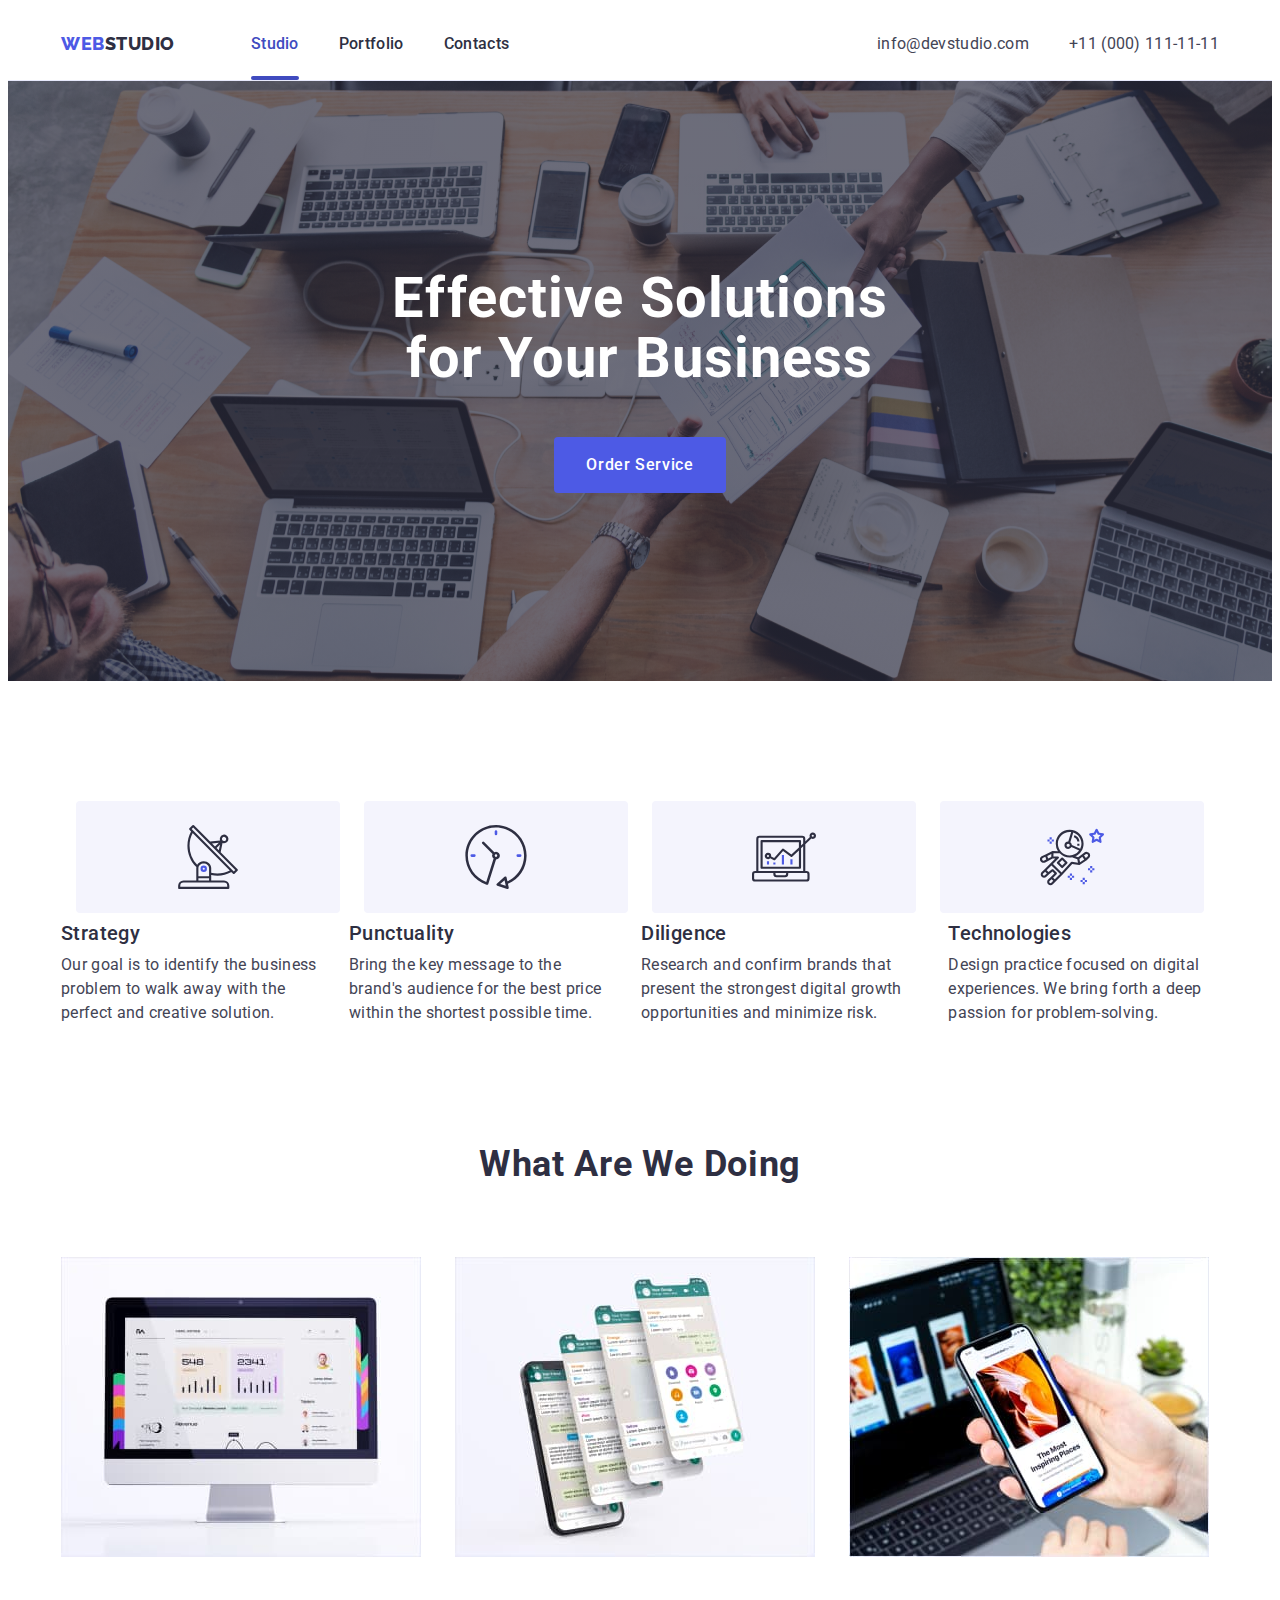
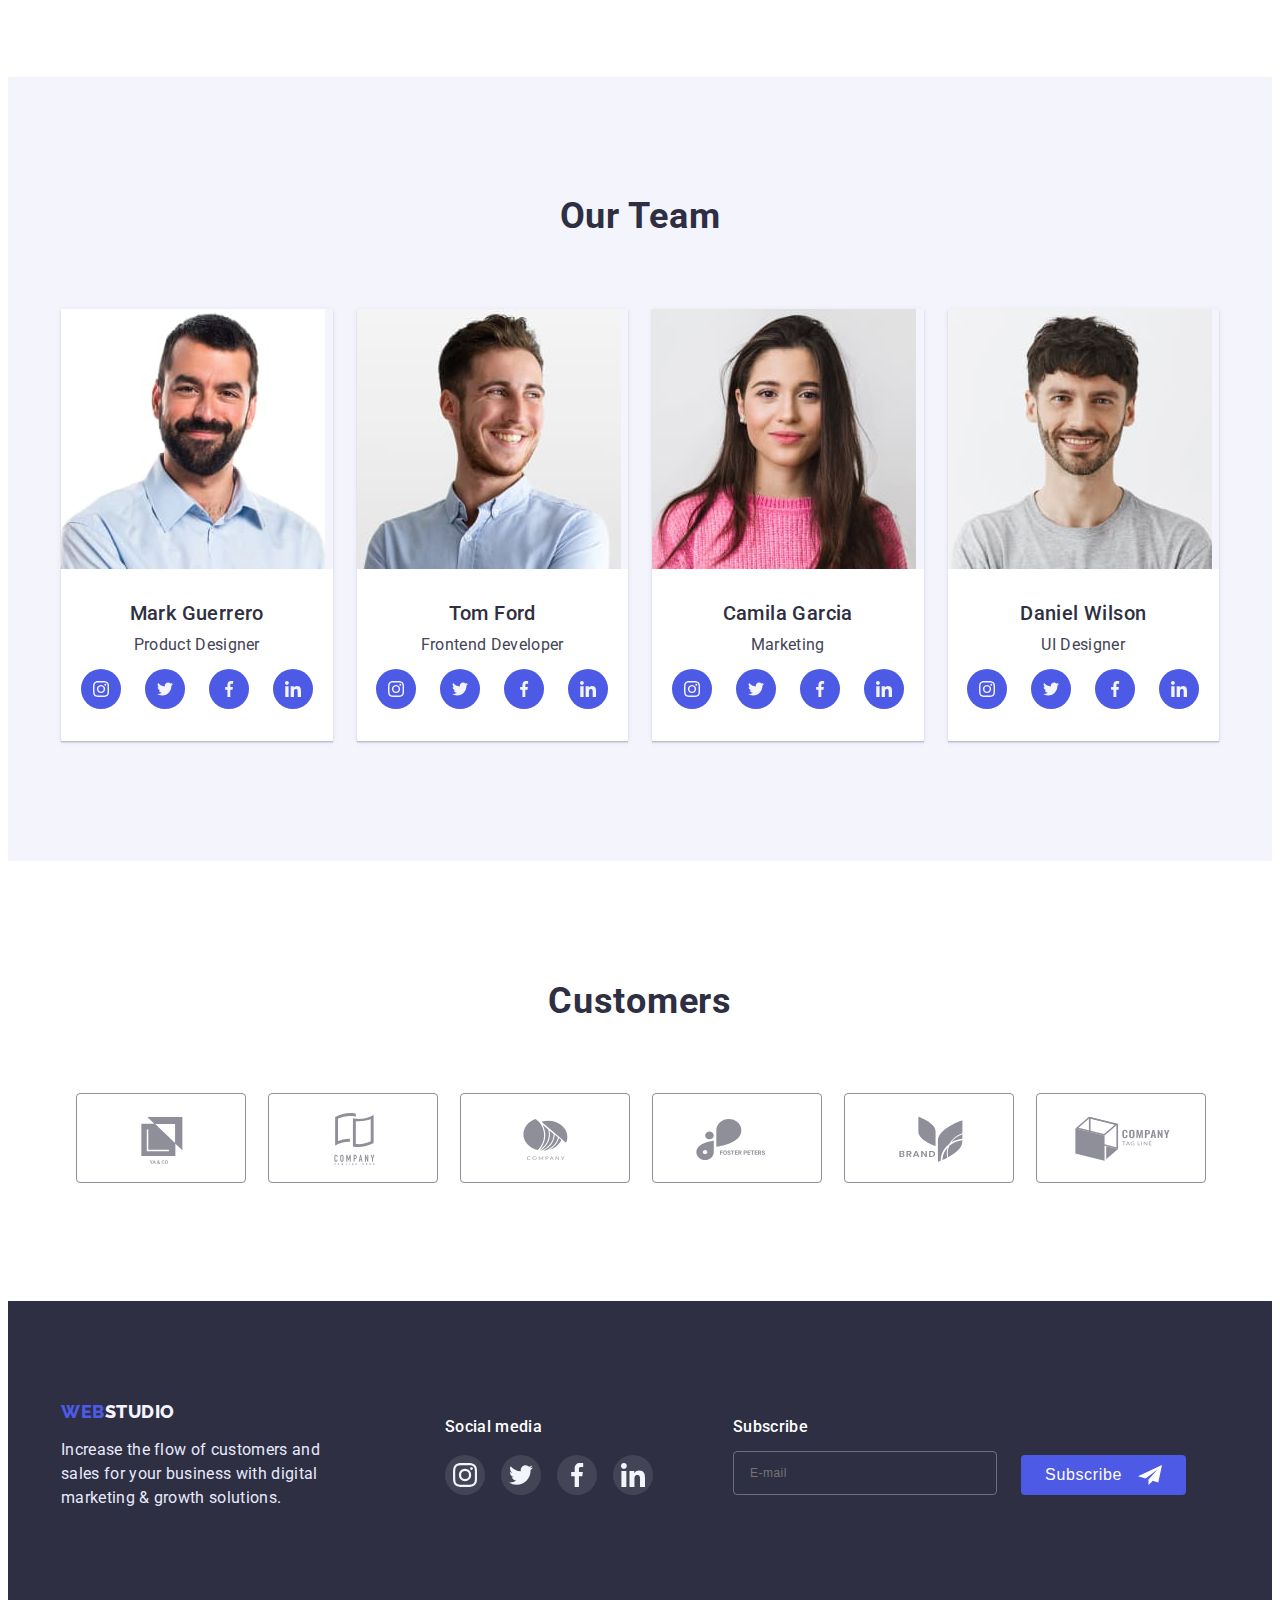
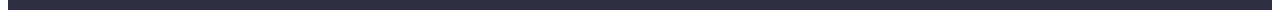
==== index.html @ 6363a365 "Add files via upload" ====
<!DOCTYPE html>
<html lang="en">
<head>
    <meta charset="UTF-8">
    <meta http-equiv="X-UA-Compatible" content="IE=edge">
    <meta name="viewport" content="width=device-width, initial-scale=1.0">
    <title>WebStudio</title>
    <link rel="stylesheet" href="https://cdnjs.cloudflare.com/ajax/libs/modern-normalize/1.1.0/modern-normalize.min.css" integrity="sha512-wpPYUAdjBVSE4KJnH1VR1HeZfpl1ub8YT/NKx4PuQ5NmX2tKuGu6U/JRp5y+Y8XG2tV+wKQpNHVUX03MfMFn9Q==" crossorigin="anonymous" referrerpolicy="no-referrer" />
    <link rel="stylesheet" href="./css/styles.css">
    <link rel="preconnect" href="https://fonts.googleapis.com">
    <link rel="preconnect" href="https://fonts.gstatic.com" crossorigin>
    <link href="https://fonts.googleapis.com/css2?family=Raleway:wght@800&family=Roboto:wght@400;500;700&display=swap" rel="stylesheet">
</head>
<body>
    <header class="header">
        <div class="container header-container">
            <nav class="header-navigation">
                <a href="" class="header-logo link"><span class="header-logo-word">Web</span>Studio</a>
                <ul class="header-list list">
                    <li class="header-list-item"><a class="header-link link current" href="./index.html">Studio</a></li>
                    <li class="header-list-item"><a class="header-link link" href="./portfolio.html">Portfolio</a></li>
                    <li class="header-list-item"><a class="header-link link" href="">Contacts</a></li>
                </ul>
            </nav>
            <address class="header-address">
                <ul class="address-list list">
                    <li class="address-list-item"><a class="address-mail link" href="mailto:info@devstudio.com">info@devstudio.com</a></li>
                    <li class="address-list-item"><a class="address-tel link" href="tel:+110001111111">+11 (000) 111-11-11</a></li>
                </ul>
            </address>
        </div>
    </header>
    <main class="main">
        <section class="hero">
            <div class="container hero-container">
                <h1 class="hero-title">
                    Effective Solutions
                    for Your Business
                </h1>
                <button data-modal-open class="hero-btn" type="button">Order Service</button>
            </div>
        </section>
        <section class="studio-advantage">
            <div class="container">
                <h2 hidden>Stuff</h2>
                <ul class="studio-advatage-pics-list list">
                    <li class="studio-advatage-pics-item">
                        <a href="" class="studio-advatage-pic link">
                            <svg class="studio-advantage-icon" width="64" height="64">
                                <use href="./images/symbol-defs.svg#icon-antenna"></use>
                            </svg>
                        </a>
                    </li>
                    <li class="studio-advatage-pics-item">
                        <a href="" class="studio-advatage-pic link">
                            <svg class="studio-advantage-icon" width="64" height="64">
                                <use href="./images/symbol-defs.svg#icon-clock"></use>
                            </svg>
                        </a>
                    </li>
                    <li class="studio-advatage-pics-item">
                        <a href="" class="studio-advatage-pic link">
                            <svg class="studio-advantage-icon" width="64" height="64">
                                <use href="./images/symbol-defs.svg#icon-diagram"></use>
                            </svg>
                        </a>
                    </li>
                    <li class="studio-advatage-pics-item">
                        <a href="" class="studio-advatage-pic link">
                            <svg class="studio-advantage-icon" width="64" height="64">
                                <use href="./images/symbol-defs.svg#icon-astronaut"></use>
                            </svg>
                        </a>
                    </li>
                </ul>
                <ul class="studio-advantage-list list">
                    <li class="studio-list-item">
                        <h3 class="studio-item-title">Strategy</h3>
                        <p class="studio-item-text">
                            Our goal is to identify the business
                            problem to walk away with the perfect and creative solution.
                        </p>
                    </li>
                    <li class="studio-list-item">
                        <h3 class="studio-item-title">Punctuality</h3>
                        <p class="studio-item-text">
                            Bring the key message to the brand's audience for the best price within the shortest possible time.
                        </p>
                    </li>
                    <li class="studio-list-item">
                        <h3 class="studio-item-title">Diligence</h3>
                        <p class="studio-item-text">
                            Research and confirm brands that present the strongest digital growth opportunities and minimize risk.
                        </p>
                    </li>
                    <li class="studio-list-item">
                        <h3 class="studio-item-title">Technologies</h3>
                        <p class="studio-item-text">
                            Design practice focused on digital experiences. We bring forth a deep passion for problem-solving.
                        </p>
                    </li>
                </ul>
            </div>
        </section>
        <section class="studio-works">
            <div class="container">
                <h2 class="studio-works-title">What are we doing</h2>
                <ul class="studio-works-list list">
                    <li class="works-list-item"><img src="./images/doing_img_1.jpg" alt="laptop" width="360" height="300"></li>
                    <li class="works-list-item"><img src="./images/doing_img_2.jpg" alt="three phones" width="360" height="300"></li>
                    <li class="works-list-item"><img src="./images/doing_img_3.jpg" alt="one phone in hand" width="360" height="300"></li>
                </ul>
            </div>
        </section>
        <section class="studio-team">
            <div class="container">
                <h2 class="studio-team-title">Our Team</h2>
                <ul class="studio-team-list list">
                    <li class="studio-team-list-item">
                        <img class="studio-team-member" src="./images/worker_img_1.jpg" alt="worker" width="264">
                        <div class="member-text">
                            <h3 class="studio-member-name">Mark Guerrero</h3>
                            <p class="studio-member-text">Product Designer</p>
                            <ul class="studio-team-icon-list list">
                                <li class="studio-team-icon-list-item">
                                    <a href="" class="studio-team-icon-link link">
                                        <svg class="studio-tem-icon" width="16" height="16">
                                            <use href="./images/symbol-defs.svg#icon-instagram"></use>
                                        </svg>
                                    </a>
                                </li>
                                <li class="studio-team-icon-list-item">
                                    <a href="" class="studio-team-icon-link link">
                                        <svg class="studio-tem-icon" width="16" height="16">
                                            <use href="./images/symbol-defs.svg#icon-twitter"></use>
                                        </svg>
                                    </a>
                                </li>
                                <li class="studio-team-icon-list-item">
                                    <a href="" class="studio-team-icon-link link">
                                        <svg class="studio-tem-icon" width="16" height="16">
                                            <use href="./images/symbol-defs.svg#icon-facebook"></use>
                                        </svg>
                                    </a>
                                </li>
                                <li class="studio-team-icon-list-item">
                                    <a href="" class="studio-team-icon-link link">
                                        <svg class="studio-tem-icon" width="16" height="16">
                                            <use href="./images/symbol-defs.svg#icon-linkedin"></use>
                                        </svg>
                                    </a>
                                </li>
                            </ul>
                        </div>
                    </li>
                    <li class="studio-team-list-item">
                        <img class="studio-team-member" src="./images/worker_img_2.jpg" alt="worker" width="264">
                        <div class="member-text">
                            <h3 class="studio-member-name">Tom Ford</h3>
                            <p class="studio-member-text">Frontend Developer</p>
                            <ul class="studio-team-icon-list list">
                                <li class="studio-team-icon-list-item">
                                    <a href="" class="studio-team-icon-link link">
                                        <svg class="studio-tem-icon" width="16" height="16">
                                            <use href="./images/symbol-defs.svg#icon-instagram"></use>
                                        </svg>
                                    </a>
                                </li>
                                <li class="studio-team-icon-list-item">
                                    <a href="" class="studio-team-icon-link link">
                                        <svg class="studio-tem-icon" width="16" height="16">
                                            <use href="./images/symbol-defs.svg#icon-twitter"></use>
                                        </svg>
                                    </a>
                                </li>
                                <li class="studio-team-icon-list-item">
                                    <a href="" class="studio-team-icon-link link">
                                        <svg class="studio-tem-icon" width="16" height="16">
                                            <use href="./images/symbol-defs.svg#icon-facebook"></use>
                                        </svg>
                                    </a>
                                </li>
                                <li class="studio-team-icon-list-item">
                                    <a href="" class="studio-team-icon-link link">
                                        <svg class="studio-tem-icon" width="16" height="16">
                                            <use href="./images/symbol-defs.svg#icon-linkedin"></use>
                                        </svg>
                                    </a>
                                </li>
                            </ul>
                        </div>
                    </li>
                    <li class="studio-team-list-item">
                        <img class="studio-team-member" src="./images/worker_img_3.jpg" alt="worker" width="264">
                        <div class="member-text">
                            <h3 class="studio-member-name">Camila Garcia</h3>
                            <p class="studio-member-text">Marketing</p>
                            <ul class="studio-team-icon-list list">
                                <li class="studio-team-icon-list-item">
                                    <a href="" class="studio-team-icon-link link">
                                        <svg class="studio-tem-icon" width="16" height="16">
                                            <use href="./images/symbol-defs.svg#icon-instagram"></use>
                                        </svg>
                                    </a>
                                </li>
                                <li class="studio-team-icon-list-item">
                                    <a href="" class="studio-team-icon-link link">
                                        <svg class="studio-tem-icon" width="16" height="16">
                                            <use href="./images/symbol-defs.svg#icon-twitter"></use>
                                        </svg>
                                    </a>
                                </li>
                                <li class="studio-team-icon-list-item">
                                    <a href="" class="studio-team-icon-link link">
                                        <svg class="studio-tem-icon" width="16" height="16">
                                            <use href="./images/symbol-defs.svg#icon-facebook"></use>
                                        </svg>
                                    </a>
                                </li>
                                <li class="studio-team-icon-list-item">
                                    <a href="" class="studio-team-icon-link link">
                                        <svg class="studio-tem-icon" width="16" height="16">
                                            <use href="./images/symbol-defs.svg#icon-linkedin"></use>
                                        </svg>
                                    </a>
                                </li>
                            </ul>
                        </div>
                    </li>
                    <li class="studio-team-list-item">
                        <img class="studio-team-member" src="./images/worker_img_4.jpg" alt="worker" width="264">
                        <div class="member-text">
                            <h3 class="studio-member-name">Daniel Wilson</h3>
                            <p class="studio-member-text">UI Designer</p>
                            <ul class="studio-team-icon-list list">
                                <li class="studio-team-icon-list-item">
                                    <a href="" class="studio-team-icon-link link">
                                        <svg class="studio-team-icon" width="16" height="16">
                                            <use href="./images/symbol-defs.svg#icon-instagram"></use>
                                        </svg>
                                    </a>
                                </li>
                                <li class="studio-team-icon-list-item">
                                    <a href="" class="studio-team-icon-link link">
                                        <svg class="studio-team-icon" width="16" height="16">
                                            <use href="./images/symbol-defs.svg#icon-twitter"></use>
                                        </svg>
                                    </a>
                                </li>
                                <li class="studio-team-icon-list-item">
                                    <a href="" class="studio-team-icon-link link">
                                        <svg class="studio-team-icon" width="16" height="16">
                                            <use href="./images/symbol-defs.svg#icon-facebook"></use>
                                        </svg>
                                    </a>
                                </li>
                                <li class="studio-team-icon-list-item">
                                    <a href="" class="studio-team-icon-link link">
                                        <svg class="studio-team-icon" width="16" height="16">
                                            <use href="./images/symbol-defs.svg#icon-linkedin"></use>
                                        </svg>
                                    </a>
                                </li>
                            </ul>
                        </div>
                    </li>
                </ul>
            </div>
        </section>
        <section class="customers">
            <div class="container">
                <h2 class="customers-title">Customers</h2>
                <ul class="customers-list list">
                    <li class="customers-list-item">
                        <a class="customers-list-link link" href="">
                            <svg class="customers-icon" width="104" height="56">
                                <use href="./images/symbol-defs.svg#icon-customer-1"></use>
                            </svg>
                        </a>
                    </li>
                    <li class="customers-list-item">
                        <a class="customers-list-link link" href="">
                            <svg class="customers-icon" width="104" height="56">
                                <use href="./images/symbol-defs.svg#icon-customer-2"></use>
                            </svg>
                        </a>
                    </li>
                    <li class="customers-list-item">
                        <a class="customers-list-link link" href="">
                            <svg class="customers-icon" width="104" height="56">
                                <use href="./images/symbol-defs.svg#icon-customer-3"></use>
                            </svg>
                        </a>
                    </li>
                    <li class="customers-list-item">
                        <a class="customers-list-link link" href="">
                            <svg class="customers-icon" width="104" height="56">
                                <use href="./images/symbol-defs.svg#icon-customer-4"></use>
                            </svg>
                        </a>
                    </li>
                    <li class="customers-list-item">
                        <a class="customers-list-link link" href="">
                            <svg class="customers-icon" width="104" height="56">
                                <use href="./images/symbol-defs.svg#icon-customer-5"></use>
                            </svg>
                        </a>
                    </li>
                    <li class="customers-list-item">
                        <a class="customers-list-link link" href="">
                            <svg class="customers-icon" width="104" height="56">
                                <use href="./images/symbol-defs.svg#icon-customer-6"></use>
                            </svg>
                        </a>
                    </li>
                </ul>
            </section>
            </div>
    </main>
    <footer class="footer">
        <div class="container footer-items">
            <div class="footer-left">
                <a class="footer-link link" href="./index.html"><span class="footer-link-word">Web</span>Studio</a>
                <p class="footer-text">Increase the flow of customers and sales for your business with digital marketing & growth solutions.</p>
            </div>
            <div class="footer-soc">
                <p class="footer-soc-title">Social media</p>
                <ul class="footer-soc-list list">
                    <li class="footer-soc-item">
                        <a class="footer-soc-link link" href="">
                            <svg class="footer-soc-icon" width="24" height="24">
                                <use href="./images/symbol-defs.svg#icon-instagram"></use>
                            </svg>
                        </a>
                    </li>
                    <li class="footer-soc-item">
                        <a class="footer-soc-link link" href="">
                            <svg class="footer-soc-icon" width="24" height="24">
                                <use href="./images/symbol-defs.svg#icon-twitter"></use>
                            </svg>
                        </a>
                    </li>
                    <li class="footer-soc-item">
                        <a class="footer-soc-link link" href="">
                            <svg class="footer-soc-icon" width="24" height="24">
                                <use href="./images/symbol-defs.svg#icon-facebook"></use>
                            </svg>
                        </a>
                    </li>
                    <li class="footer-soc-item">
                        <a class="footer-soc-link link" href="">
                            <svg class="footer-soc-icon" width="24" height="24">
                                <use href="./images/symbol-defs.svg#icon-linkedin"></use>
                            </svg>
                        </a>
                    </li>
                </ul>
            </div>
            <form class="footer-form">
                <label for="user-mail" class="footer-label">Subscribe</label>
                <input class="footer-input" id="user-mail" type="email" name="user-mail" placeholder="E-mail"/>
                <button class="button sub-btn" type="submit">
                    <span class="sub-btn-text">Subscribe</span>
                    <svg class="sub-icon" width="24" height="24">
                        <use href="./images/symbol-defs.svg#icon-subscribe"></use>
                    </svg>
                </button>
            </form>
        </div>
    </footer>
    <div class="backdrop is-hidden" data-modal>
        <div class="modal">
            <button type="button" class="modal-close" data-modal-close>
                <svg class="modal-close-icon" width="8" height="8">
                    <use href="./images/symbol-defs.svg#icon-close-cross"></use>
                </svg>
            </button>
            <form class="modal-form">
                <p class="modal-form-title">Leave your contacts and we will call you back</p>
                <div class="modal-label-wrap">
                    <label class="modal-form-label" for="user-name">Name</label>
                    <input class="modal-form-input" type="text" name="user-name" id="user-name"/>
                    <svg class="modal-form-icon" width="18" height="18">
                        <use href="./images/symbol-defs.svg#icon-person"></use>
                    </svg>
                </div>
                <div class="modal-label-wrap">
                    <label class="modal-form-label" for="user-tel">Phone</label>
                    <input class="modal-form-input" type="tel" name="user-tel" id="user-tel"/>
                    <svg class="modal-form-icon-sec" width="18" height="24">
                        <use href="./images/symbol-defs.svg#icon-phone"></use>
                    </svg>
                </div>
                <div class="modal-label-wrap">
                    <label class="modal-form-label" for="user-email">Email</label>
                    <input class="modal-form-input" type="email" name="user-email" id="user-email"/>
                    <svg class="modal-form-icon-sec" width="18" height="24">
                        <use href="./images/symbol-defs.svg#icon-email"></use>
                    </svg>
                </div>
                <label class="modal-form-label" for="comment">Comment</label>
                <textarea class="modal-form-textarea" name="comment" id="comment" placeholder="Text input"></textarea>
                <div class="modal-checkbox-wrap">
                    <input type="checkbox" id="modal-policy" name="modal-policy" value="true" class="modal-check visually-hidden" required/>
                    <label class="modal-checkbox" for="modal-policy">
                        <span>
                            <svg class="checkbox-icon" width="10" height="8">
                                <use href="./images/symbol-defs.svg#icon-checkbox"></use>
                            </svg>
                        </span>
                        I accept the terms and conditions of the <a class="policy-link link" href="">Privacy Policy</a>
                    </label>
                </div>
                <button class="button modal-form-btn" type="submit"><span class="modal-form-btn-content">Send</span></button>
            </form>
        </div>
    </div>
    <script src="./js/modal.js"></script>
</body>
</html>
---- css/styles.css ----
body {
    font-family: 'Roboto', sans-serif;
    color: #2E2F42;
}

h1, h2, h3, h4, h5, h6, p {
    margin: 0;
}

ul {
    margin: 0;
    padding-left: 0;
}

button {
    cursor: pointer;
}

a {
    list-style: none;
}

img {
    display: block;
}

.list {
    list-style: none;
}

.link {
    text-decoration: none;
    font-style: normal;
}

:root {
    --LogoColor: #4D5AE5;
    --MainTextColor: #2E2F42;
    --SecondTextColor: #434455;
    --HoverFocusColor: #404BBF;
    --FooterHoverFocusColor: #31D0AA;
    --CustomersMainColor: #8E8F99;
    --CustomersLinkColor: #404BBF;
    --SlideTextColor: #F4F4FD;
    --SlideTextBgColor: #4D5AE5;
    --HeroGradient: linear-gradient(rgba(46, 47, 66, 0.7), rgba(46, 47, 66, 0.7));
}

.container {
    width: 1158px;
    padding-left: 15px;
    padding-right: 15px;
    margin-left: auto;
    margin-right: auto;
}

.visually-hidden {
    position: absolute;
    width: 1px;
    height: 1px;
    margin: -1px;
    border: 0;
    padding: 0;
    white-space: nowrap;
    clip-path: inset(100%);
    clip: rect(0 0 0 0);
    overflow: hidden;
}

/*--------------------- STUDIO PAGE -----------------------*/

/*--------------- header ---------------*/

.header {
    border-bottom: 1px solid #E7E9FC;
}

.header-container {
    padding-top: 24px;
    padding-bottom: 24px;
    display: flex;
}

.header-navigation {
    margin-right: auto;
    display: flex;
}

.header-logo {
    font-family: 'Raleway', sans-serif;
    font-weight: 800;
    font-size: 18px;
    line-height: 1.33;
    letter-spacing: 0.03em;
    text-transform: uppercase;
    margin-right: 76px;
    color: var(--MainTextColor)
}

.header-logo-word {
    color: var(--LogoColor)
}

.header-list {
    display: flex;
    gap: 40px;
}

/* .header-list-item {
} */

.header-link {
    font-weight: 500;
    font-size: 16px;
    line-height: 1.5;
    letter-spacing: 0.02em;
    color: var(--MainTextColor);
    transition: color 250ms cubic-bezier(0.4, 0, 0.2, 1);
}

.header-link:is(:hover, :focus) {
    color: var(--HoverFocusColor);
}

.current {
    color: #404BBF;
    position: relative;
}

.current::after {
    content: '';
    position: absolute;
    top: 42px;
    left: 0;
    width: 100%;
    height: 4px;
    border-radius: 2px;
    background-color: var(--HoverFocusColor);

}

/* .header-address {
} */

.address-list {
    font-size: 16px;
    line-height: 1.5;
    letter-spacing: 0.02em;
    display: flex;
    gap: 40px;
}

/* .address-list-item {
} */

.address-mail {
    color: var(--SecondTextColor);
    transition: color 250ms cubic-bezier(0.4, 0, 0.2, 1);
}

.address-tel {
    color: var(--SecondTextColor);
    transition: color 250ms cubic-bezier(0.4, 0, 0.2, 1);
}

.address-mail:is(:hover, :focus),
.address-tel:is(:hover, :focus) {
    color: var(--HoverFocusColor);
}


/*--------------- main ---------------*/

/* .main {
} */

/*--------------- hero --------------*/

.hero {
    padding-top: 188px;
    padding-bottom: 188px;
    background: #2E2F42;
    background-image: var(--HeroGradient) ,url(../images/background-hero-img.jpg);
    background-repeat: no-repeat;
    background-size: cover;
}

.hero-container {
    display: flex;
    flex-direction: column;
    align-items: center;
    gap: 48px;
}

.hero-title {
    max-width: 500px;
    text-align: center;
    font-weight: 700;
    font-size: 56px;
    line-height: 1.07;
    letter-spacing: 0.02em;
    color: #FFFFFF;
}

.hero-btn {
    min-width: 169px;
    height: 56px;
    padding: 16px 32px;
    font-family: inherit;
    font-style: normal;
    font-weight: 500;
    font-size: 16px;
    line-height: 1.5;
    letter-spacing: 0.04em;
    color: #FFFFFF;
    background: #4D5AE5;
    border-style: none;
    border-radius: 4px;
    transition: background-color 250ms cubic-bezier(0.4, 0, 0.2, 1);
}

.hero-btn:is(:hover, :focus) {
    background-color: var(--HoverFocusColor);
}

/*-------------- studio advantage ---------------*/

.studio-advantage {
    padding-top: 120px;
}

.studio-advatage-pics-list {
    margin-bottom: 8px;
    display: flex;
    justify-content: center;
    gap: 24px;
}

.studio-advatage-pics-item {
    width: 264px;
    height: 112px;
}

.studio-advatage-pic {
    width: 100%;
    height: 100%;
    display: flex;
    justify-content: center;
    align-items: center;
    border-radius: 4px;
    background-color: #F4F4FD;

}

.studio-advantage-list {
    display: flex;
    gap: 24px;
}

/* .studio-list-item {
} */

.studio-item-title {
    margin-bottom: 8px;
    font-weight: 500;
    font-size: 20px;
    line-height: 1.2;
    letter-spacing: 0.02em;
}

.studio-item-text {
    min-width: 264px;
    font-size: 16px;
    line-height: 1.5;
    letter-spacing: 0.02em;
    color: var(--SecondTextColor)
}

/*-------------- studio works --------------*/

.studio-works {
    margin-top: 120px;
    padding-bottom: 120px;
}

.studio-works-title {
    text-align: center;
    font-size: 36px;
    line-height: 1.11;
    letter-spacing: 0.02em;
    text-transform: capitalize;
}

.studio-works-list {
    margin-top: 72px;
    display: flex;
    gap: 24px;
}

.works-list-item {
    width: calc((100% - 48px) / 3);
}

/*--------------- studio team ---------------*/

.studio-team {
    padding-top: 120px;
    padding-bottom: 120px;
    background: #F4F4FD;
}

.studio-team-title {
    text-align: center;
    font-size: 36px;
    line-height: 1.11;
    letter-spacing: 0.02em;
    text-transform: capitalize;
}

.studio-team-list {
    margin-top: 72px;
    display: flex;
    gap: 24px;
}

.studio-team-list-item {
    box-shadow: 0px 1px 6px rgba(46, 47, 66, 0.08), 0px 1px 1px rgba(46, 47, 66, 0.16), 0px 2px 1px rgba(46, 47, 66, 0.08);
    width: calc((100% - 72px) / 4);
}

/* .studio-team-member {
} */

.member-text {
    padding: 32px 16px;
    background: #FFFFFF;
    border-radius: 0px 0px 4px 4px;
}

.studio-member-name {
    margin-bottom: 8px;
    text-align: center;
    font-weight: 500;
    font-size: 20px;
    line-height: 1.2;
    letter-spacing: 0.02em;
}

.studio-member-text {
    text-align: center;
    font-size: 16px;
    line-height: 1.5;
    letter-spacing: 0.02em;
    color: var(--SecondTextColor)
}

.studio-team-icon-list {
    margin-top: 12px;
    display: flex;
    justify-content: center;
    gap: 24px;
}

.studio-team-icon-list-item {
    width: 40px;
    height: 40px;
}

.studio-team-icon-link {
    width: 100%;
    height: 100%;
    display: flex;
    justify-content: center;
    align-items: center;
    border-radius: 50%;
    background-color: var(--LogoColor);
    transition: background-color 250ms cubic-bezier(0.4, 0, 0.2, 1);
}

.studio-team-icon-link:is(:hover, :focus) {
    background-color: var(--HoverFocusColor);
}

/*--------------- customers ---------------*/

.customers {
    padding-top: 120px;
    padding-bottom: 120px;
}

.customers-title {
    margin-bottom: 72px;
    text-align: center;
    font-size: 36px;
    line-height: 40px;
    letter-spacing: 0.02em;
    text-transform: capitalize;
}

.customers-list {
    display: flex;
    justify-content: center;
    gap: 24px;
}

.customers-list-item {
    width: 168px;
    height: 88px;
}

.customers-list-link {
    width: 100%;
    height: 100%;
    display: flex;
    justify-content: center;
    align-items: center;
    border: 1px solid var(--CustomersMainColor);
    border-radius: 4px;
    color: var(--CustomersMainColor);
    transition: border-color 250ms cubic-bezier(0.4, 0, 0.2, 1);
}

.customers-icon {
    fill: currentColor;
    transition: fill 250ms cubic-bezier(0.4, 0, 0.2, 1);
}

.customers-list-link:is(:hover, :focus) {
    border-color: var(--CustomersLinkColor);
}

.customers-list-link:is(:hover, :focus) .customers-icon {
    fill: var(--CustomersLinkColor);
}

/*--------------- footer ---------------*/

.footer {
    padding-top: 100px;
    padding-bottom: 100px;
    background: #2E2F42;
}

.footer-items {
    display: flex;
    align-items: center;
}

.footer-left {
    margin-right: 120px;
}

.footer-link {
    font-family: 'Raleway', sans-serif;
    font-weight: 800;
    font-size: 18px;
    line-height: 1.17;
    letter-spacing: 0.03em;
    text-transform: uppercase;
    color: #F4F4FD;
}

.footer-link-word {
    color: #4D5AE5;
}

.footer-text {
    margin-top: 16px;
    max-width: 264px;
    font-size: 16px;
    line-height: 1.5;
    letter-spacing: 0.02em;
    color: #E7E9FC;
}

.footer-soc-title {
    margin-bottom: 16px;
    font-weight: 500;
    font-size: 16px;
    line-height: 1.5;
    letter-spacing: 0.02em;
    color: #FFFFFF;
}

.footer-soc-list {
    display: flex;
    justify-content: start;
    gap: 16px;
}

.footer-soc-item {
    width: 40px;
    height: 40px;
}

.footer-soc-link {
    width: 100%;
    height: 100%;
    display: flex;
    justify-content: center;
    align-items: center;
    border-radius: 50%;
    background-color: rgba(255, 255, 255, 0.1);
    transition: background-color 250ms cubic-bezier(0.4, 0, 0.2, 1);
}

.footer-soc-link:is(:hover, :focus) {
    background-color: var(--FooterHoverFocusColor);
}

.footer-form {
    width: 453px;
    height: 80px;
    margin-left: 80px;
    display: flex;
    align-items: flex-end;
    gap: 24px;
    position: relative;
}

.footer-label {
    color: #FFFFFF;
    position: absolute;
    top: 0;
    font-weight: 500;
    font-size: 16px;
    line-height: 1.5;
    letter-spacing: 0.02em;
}

.footer-input {
    width: 264px;
    height: 40px;
    padding-left: 16px;
    font-weight: 400;
    font-size: 12px;
    line-height: 2;
    letter-spacing: 0.04em;
    color: rgba(255, 255, 255, 0.6);
    background-color: transparent;
    border: 1px solid rgba(255, 255, 255, 0.3);
    border-radius: 4px;
    outline: transparent;
}

.sub-btn {
    width: 165px;
    height: 40px;
    padding: 8px 24px;
    background: #4D5AE5;
    border: none;
    border-radius: 4px;
    display: flex;
    align-items: center;
    gap: 16px;
    transition: background-color 250ms cubic-bezier(0.4, 0, 0.2, 1);
}

.sub-btn:is(:hover, :focus) {
    background-color: var(--HoverFocusColor);
}

.sub-btn-text {
    font-weight: 500;
    font-size: 16px;
    line-height: 1.5;
    letter-spacing: 0.04em;
    color: #FFFFFF;
}

.sub-icon {
    fill: #FFFFFF;
}


/*--------------------- PORTFOLIO PAGE ---------------------*/

.portfolio-info {
    padding-top: 96px;
    padding-bottom: 120px;
}

.portfolio-navigation-list {
    margin-bottom: 72px;
    display: flex;
    gap: 24px;
    justify-content: center;
}

/* .portfolio-navigation-item {
} */

.portfolio-btn {
    min-width: 116px;
    height: 48px;
    cursor: pointer;
    font-family: inherit;
    font-weight: 500;
    font-size: 16px;
    line-height: 1.5;
    letter-spacing: 0.04em;
    color: #4D5AE5;
    background: #F4F4FD;
    border: 1px solid #E7E9FC;
    border-radius: 4px;
    transition: color 250ms cubic-bezier(0.4, 0, 0.2, 1),
        background-color 250ms cubic-bezier(0.4, 0, 0.2, 1),
        border 250ms cubic-bezier(0.4, 0, 0.2, 1),
        box-shadow 250ms cubic-bezier(0.4, 0, 0.2, 1);
}

.portfolio-btn:is(:hover, :focus) {
    color: #FFFFFF;
    background: #404BBF;
    border: 1px solid #404BBF;
    box-shadow: 0px 1px 6px rgba(46, 47, 66, 0.08), 0px 1px 1px rgba(46, 47, 66, 0.16), 0px 2px 1px rgba(46, 47, 66, 0.08);
}

.btn-small {
    min-width: 69px;
}

.portfolio-service-list {
    display: flex;
    flex-wrap: wrap;
    column-gap: 24px;
    row-gap: 48px;
}


.portfolio-service-item {
    outline: 1px solid #E7E9FC;
    box-shadow: 0px 1px 6px rgba(46, 47, 66, 0.08);
    width: calc((100% - 48px) / 3);
    transition: box-shadow 250ms cubic-bezier(0.4, 0, 0.2, 1);
}

.portfolio-service-item:is(:hover, :focus) {
    box-shadow: 0px 1px 6px rgba(46, 47, 66, 0.08), 0px 1px 1px rgba(46, 47, 66, 0.16), 0px 2px 1px rgba(46, 47, 66, 0.08);
}

.portfolio-item-wrap {
    position: relative;
    overflow: hidden;
}

.portfolio-item-text-wrap {
    position: absolute;
    top: 0;
    height: 100%;
    padding-top: 40px;
    padding-right: 32px;
    padding-left: 32px;
    background-color: var(--SlideTextBgColor);
    transform: translateY(100%);
    transition: transform 250ms cubic-bezier(0.4, 0, 0.2, 1);
    overflow-y: auto;
}

.portfolio-item-text {
    font-size: 16px;
    line-height: 1.5;
    letter-spacing: 0.02em;
    color: var(--SlideTextColor);
}

.portfolio-service-item:hover .portfolio-item-text-wrap {
    transform: translateY(0);
}

.service-text {
    padding-top: 32px;
    padding-bottom: 32px;
    padding-left: 16px;
    background: #FFFFFF;
}

.service-item-title {
    margin-bottom: 8px;
    font-weight: 500;
    font-size: 20px;
    line-height: 1.2;
    letter-spacing: 0.02em;
}

.service-item-text {
    font-size: 16px;
    line-height: 1.5;
    letter-spacing: 0.02em;
    color: var(--SecondTextColor)
}

/*--------------------- MODAL PAGE ---------------------*/

.backdrop {
    position: fixed;
    top: 0;
    width: 100%;
    height: 100%;
    background-color: rgba(46, 47, 66, 0.4);
    transition: opacity 250ms cubic-bezier(0.4, 0, 0.2, 1),
        visibility 250ms cubic-bezier(0.4, 0, 0.2, 1);
}

.is-hidden {
    opacity: 0;
    visibility: hidden;
    pointer-events: none;
}

.modal {
    width: 408px;
    min-height: 576px;
    padding: 24px;
    background-color: #FCFCFC;
    box-shadow: 0px 1px 1px rgba(0, 0, 0, 0.14), 0px 1px 3px rgba(0, 0, 0, 0.12), 0px 2px 1px rgba(0, 0, 0, 0.2);
    border-radius: 4px;
    position: absolute;
    top: 50%;
    left: 50%;
    transform: translate(-50%, -50%) scale(1) rotate(360deg);
    transition: transform 400ms cubic-bezier(0.4, 0, 0.2, 1);
}

.backdrop.is-hidden .modal {
    transform: translate(-350%, -50%) scale(0) rotate(0);
}

.modal-close {
    width: 24px;
    height: 24px;
    background-color: #E7E9FC;
    border: 1px solid rgba(0, 0, 0, 0.1);
    border-radius: 50%;
    display: flex;
    justify-content: center;
    align-items: center;
    margin-left: auto;
    transition: fill 250ms cubic-bezier(0.4, 0, 0.2, 1),
        background-color 250ms cubic-bezier(0.4, 0, 0.2, 1),
        border 250ms cubic-bezier(0.4, 0, 0.2, 1);
}

.modal-close:is(:hover, :focus) {
    fill: #FFFFFF;
    background-color: #404BBF;
    border: transparent;
}

/* .modal-form {
} */

.modal-form-title {
    margin-top: 24px;
    margin-bottom: 16px;
    font-weight: 500;
    font-size: 16px;
    line-height: 1.5;
    letter-spacing: 0.02em;
    text-align: center;
    color: #2E2F42;
}

.modal-label-wrap {
    position: relative;
}

.modal-form-label {
    font-weight: 400;
    font-size: 12px;
    line-height: 1.3;
    letter-spacing: 0.04em;
    color: #8E8F99;
}

.modal-form-icon {
    position: absolute;
    top: 35px;
    left: 16px;
    transition: fill 250ms cubic-bezier(0.4, 0, 0.2, 1);
}

.modal-form-icon-sec {
    position: absolute;
    top: 31px;
    left: 16px;
    transition: fill 250ms cubic-bezier(0.4, 0, 0.2, 1);
}

.modal-form-input {
    width: 100%;
    height: 40px;
    margin-top: 4px;
    margin-bottom: 8px;
    padding-top: 8px;
    padding-bottom: 8px;
    padding-left: 38px;
    background-color: transparent;
    border: 1px solid rgba(33, 33, 33, 0.2);
    border-radius: 4px;
    outline: transparent;
    transition: border-color 250ms cubic-bezier(0.4, 0, 0.2, 1);
}

.modal-form-input:focus {
    border-color: #4D5AE5;
}

.modal-form-input:focus + .modal-form-icon {
    fill: #4D5AE5;
}

.modal-form-input:focus + .modal-form-icon-sec {
    fill: #4D5AE5;
}

.modal-form-textarea {
    width: 100%;
    height: 120px;
    margin-top: 4px;
    margin-bottom: 16px;
    padding: 8px 16px;
    border: 1px solid rgba(33, 33, 33, 0.2);
    border-radius: 4px;
    background-color: transparent;
    outline: transparent;
    resize: none;
    transition: border-color 250ms cubic-bezier(0.4, 0, 0.2, 1);
}

.modal-form-textarea::placeholder {
    font-weight: 400;
    font-size: 12px;
    line-height: 1.3;
    letter-spacing: 0.04em;
    color: rgba(117, 117, 117, 0.5);
}

.modal-form-textarea:focus {
    border-color: #4D5AE5;
}

.modal-checkbox {
    font-weight: 400;
    font-size: 12px;
    line-height: 1.3;
    letter-spacing: 0.04em;
    color: #757575;
    display: flex;
    align-items: center;
    justify-content: center;
}

.modal-checkbox span {
    width: 16px;
    height: 16px;
    margin-right: 8px;
    border: 1.25px solid #2E2F42;
    border-radius: 2px;
    fill: transparent;
    display: flex;
    justify-content: center;
    align-items: center;
    transition: background-color 250ms cubic-bezier(0.4, 0, 0.2, 1),
        fill 250ms cubic-bezier(0.4, 0, 0.2, 1);
}

.modal-check:checked + .modal-checkbox span {
    background-color: #404BBF;
    border: none;
    fill: #F4F4FD;
}

.policy-link {
    margin-left: 4px;
    color: #4D5AE5;
    text-decoration: underline;
}

.modal-form-btn {
    width: 169px;
    height: 56px;
    margin-top: 24px;
    margin-left: auto;
    margin-right: auto;
    padding: 16px 32px;
    border: none;
    background-color: #4D5AE5;
    box-shadow: 0px 4px 4px rgba(0, 0, 0, 0.15);
    border-radius: 4px;
    display: flex;
    align-items: center;
    justify-content: center;
    transition: background-color 250ms cubic-bezier(0.4, 0, 0.2, 1);
}

.modal-form-btn:is(:hover, :focus) {
    background-color: var(--HoverFocusColor);
}

.modal-form-btn-content {
    font-weight: 500;
    font-size: 16px;
    line-height: 1.5px;
    letter-spacing: 0.04em;
    color: #FFFFFF;
}
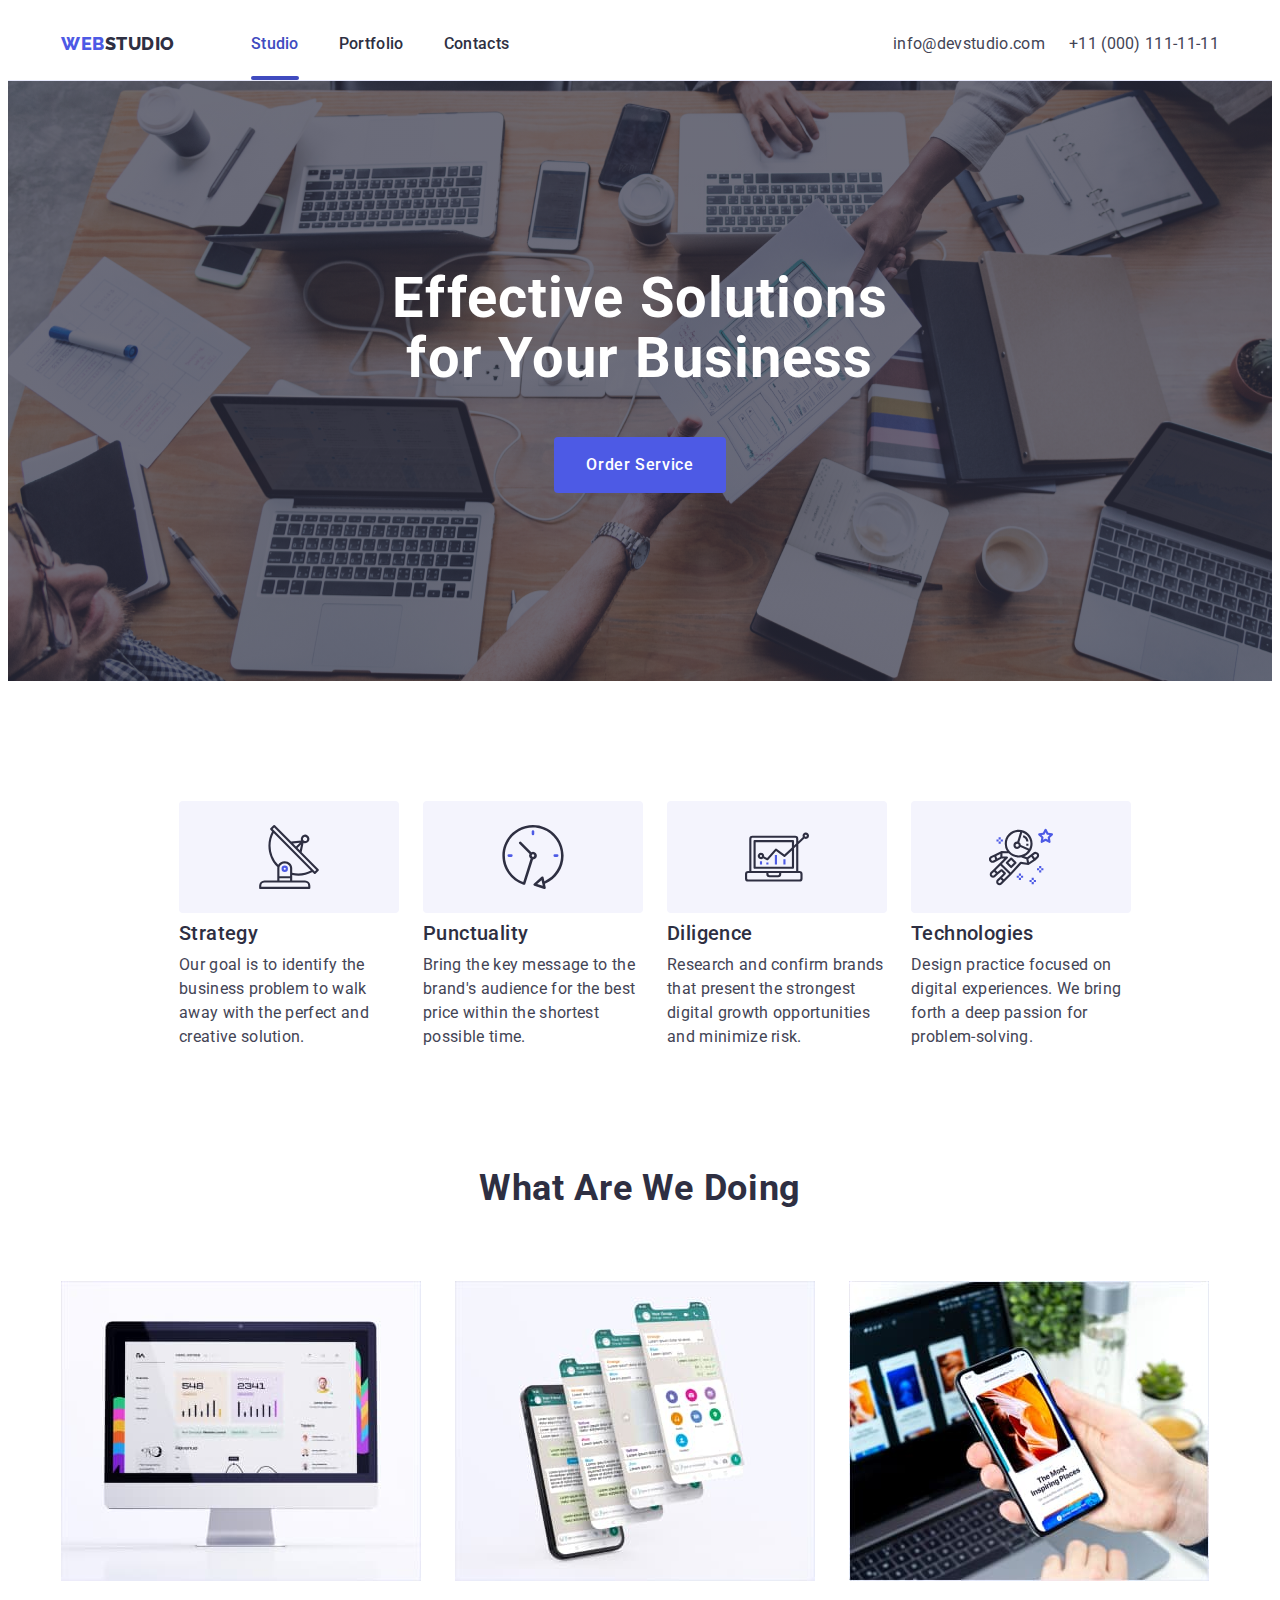
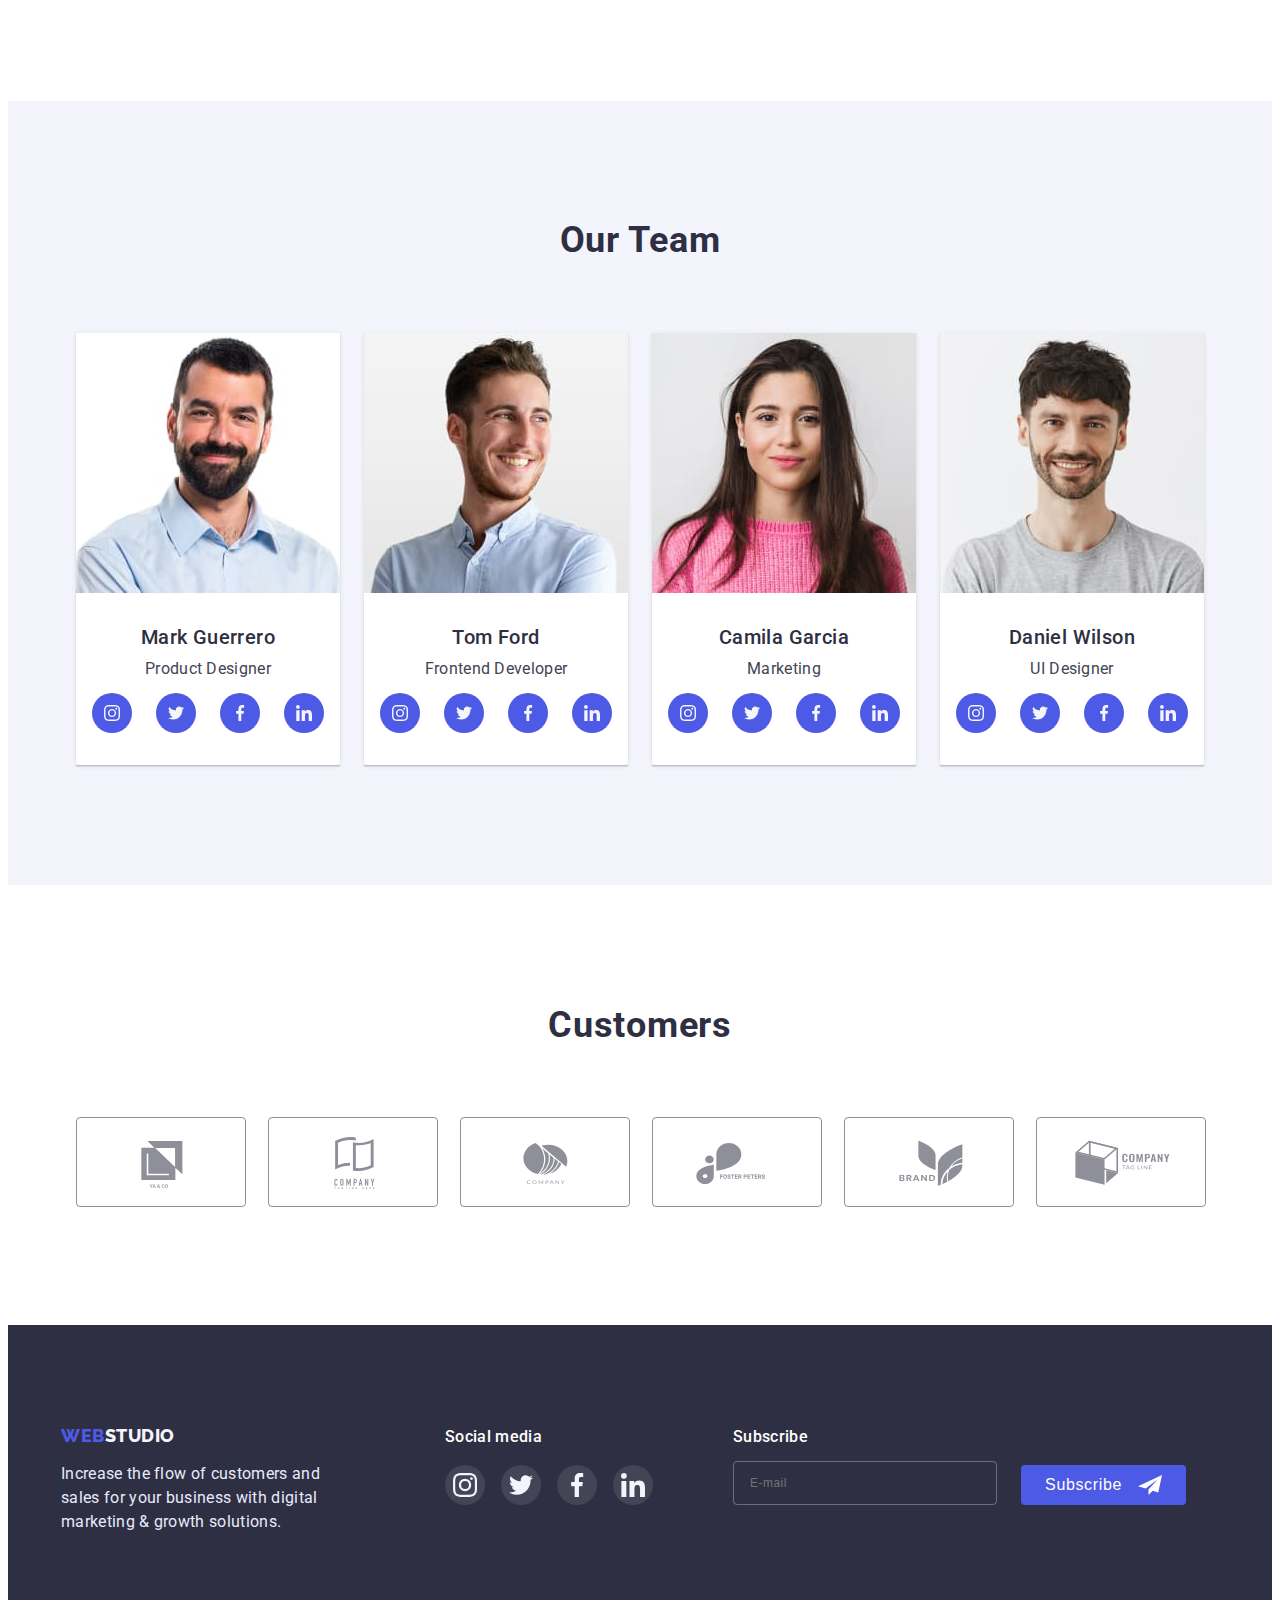
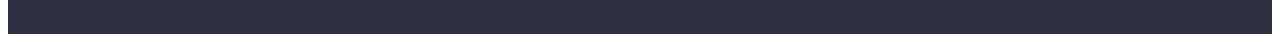
==== commit 35498df6: "html+css+adap" ====
--- a/index.html
+++ b/index.html
@@ -7,6 +7,9 @@
     <title>WebStudio</title>
     <link rel="stylesheet" href="https://cdnjs.cloudflare.com/ajax/libs/modern-normalize/1.1.0/modern-normalize.min.css" integrity="sha512-wpPYUAdjBVSE4KJnH1VR1HeZfpl1ub8YT/NKx4PuQ5NmX2tKuGu6U/JRp5y+Y8XG2tV+wKQpNHVUX03MfMFn9Q==" crossorigin="anonymous" referrerpolicy="no-referrer" />
     <link rel="stylesheet" href="./css/styles.css">
+    <link rel="stylesheet" href="./css/mob.css">
+    <link rel="stylesheet" href="./css/tablet.css">
+    <link rel="stylesheet" href="./css/desktop.css">
     <link rel="preconnect" href="https://fonts.googleapis.com">
     <link rel="preconnect" href="https://fonts.gstatic.com" crossorigin>
     <link href="https://fonts.googleapis.com/css2?family=Raleway:wght@800&family=Roboto:wght@400;500;700&display=swap" rel="stylesheet">
@@ -314,8 +317,8 @@
                         </a>
                     </li>
                 </ul>
-            </section>
-            </div>
+            </div>
+        </section>
     </main>
     <footer class="footer">
         <div class="container footer-items">
--- a/css/styles.css
+++ b/css/styles.css
@@ -22,6 +22,8 @@
 
 img {
     display: block;
+    max-width: 100%;
+    height: auto;
 }
 
 .list {
@@ -47,7 +49,7 @@
 }
 
 .container {
-    width: 1158px;
+    width: 100%;
     padding-left: 15px;
     padding-right: 15px;
     margin-left: auto;
@@ -76,14 +78,11 @@
 }
 
 .header-container {
+    width: 396px;
     padding-top: 24px;
     padding-bottom: 24px;
     display: flex;
-}
-
-.header-navigation {
-    margin-right: auto;
-    display: flex;
+    align-items: flex-start;
 }
 
 .header-logo {
@@ -93,7 +92,6 @@
     line-height: 1.33;
     letter-spacing: 0.03em;
     text-transform: uppercase;
-    margin-right: 76px;
     color: var(--MainTextColor)
 }
 
@@ -102,72 +100,12 @@
 }
 
 .header-list {
-    display: flex;
-    gap: 40px;
-}
-
-/* .header-list-item {
-} */
-
-.header-link {
-    font-weight: 500;
-    font-size: 16px;
-    line-height: 1.5;
-    letter-spacing: 0.02em;
-    color: var(--MainTextColor);
-    transition: color 250ms cubic-bezier(0.4, 0, 0.2, 1);
-}
-
-.header-link:is(:hover, :focus) {
-    color: var(--HoverFocusColor);
-}
-
-.current {
-    color: #404BBF;
-    position: relative;
-}
-
-.current::after {
-    content: '';
-    position: absolute;
-    top: 42px;
-    left: 0;
-    width: 100%;
-    height: 4px;
-    border-radius: 2px;
-    background-color: var(--HoverFocusColor);
-
-}
-
-/* .header-address {
-} */
+    display: none;
+}
 
 .address-list {
-    font-size: 16px;
-    line-height: 1.5;
-    letter-spacing: 0.02em;
-    display: flex;
-    gap: 40px;
-}
-
-/* .address-list-item {
-} */
-
-.address-mail {
-    color: var(--SecondTextColor);
-    transition: color 250ms cubic-bezier(0.4, 0, 0.2, 1);
-}
-
-.address-tel {
-    color: var(--SecondTextColor);
-    transition: color 250ms cubic-bezier(0.4, 0, 0.2, 1);
-}
-
-.address-mail:is(:hover, :focus),
-.address-tel:is(:hover, :focus) {
-    color: var(--HoverFocusColor);
-}
-
+    display: none;
+}
 
 /*--------------- main ---------------*/
 
@@ -186,18 +124,18 @@
 }
 
 .hero-container {
-    display: flex;
-    flex-direction: column;
-    align-items: center;
-    gap: 48px;
+    text-align: center;
 }
 
 .hero-title {
-    max-width: 500px;
+    max-width: 320px;
+    margin-left: auto;
+    margin-right: auto;
+    margin-bottom: 72px;
     text-align: center;
     font-weight: 700;
-    font-size: 56px;
-    line-height: 1.07;
+    font-size: 36px;
+    line-height: 1.1;
     letter-spacing: 0.02em;
     color: #FFFFFF;
 }
@@ -226,50 +164,31 @@
 /*-------------- studio advantage ---------------*/
 
 .studio-advantage {
-    padding-top: 120px;
+    padding: 96px 16px;
 }
 
 .studio-advatage-pics-list {
-    margin-bottom: 8px;
-    display: flex;
-    justify-content: center;
-    gap: 24px;
-}
-
-.studio-advatage-pics-item {
-    width: 264px;
-    height: 112px;
-}
-
-.studio-advatage-pic {
-    width: 100%;
-    height: 100%;
-    display: flex;
-    justify-content: center;
-    align-items: center;
-    border-radius: 4px;
-    background-color: #F4F4FD;
-
+    display: none;
 }
 
 .studio-advantage-list {
-    display: flex;
-    gap: 24px;
-}
-
-/* .studio-list-item {
-} */
+    text-align: center;
+}
+
+.studio-list-item:not(:last-child) {
+    margin-bottom: 72px;
+}
 
 .studio-item-title {
     margin-bottom: 8px;
-    font-weight: 500;
-    font-size: 20px;
-    line-height: 1.2;
+    font-weight: 700;
+    font-size: 36px;
+    line-height: 1.1;
     letter-spacing: 0.02em;
 }
 
 .studio-item-text {
-    min-width: 264px;
+    font-weight: 500;
     font-size: 16px;
     line-height: 1.5;
     letter-spacing: 0.02em;
@@ -279,26 +198,7 @@
 /*-------------- studio works --------------*/
 
 .studio-works {
-    margin-top: 120px;
-    padding-bottom: 120px;
-}
-
-.studio-works-title {
-    text-align: center;
-    font-size: 36px;
-    line-height: 1.11;
-    letter-spacing: 0.02em;
-    text-transform: capitalize;
-}
-
-.studio-works-list {
-    margin-top: 72px;
-    display: flex;
-    gap: 24px;
-}
-
-.works-list-item {
-    width: calc((100% - 48px) / 3);
+    display: none;
 }
 
 /*--------------- studio team ---------------*/
@@ -319,13 +219,17 @@
 
 .studio-team-list {
     margin-top: 72px;
-    display: flex;
-    gap: 24px;
 }
 
 .studio-team-list-item {
+    margin-left: auto;
+    margin-right: auto;
+    max-width: 264px;
     box-shadow: 0px 1px 6px rgba(46, 47, 66, 0.08), 0px 1px 1px rgba(46, 47, 66, 0.16), 0px 2px 1px rgba(46, 47, 66, 0.08);
-    width: calc((100% - 72px) / 4);
+}
+
+.studio-team-list-item:not(:last-child) {
+    margin-bottom: 72px;
 }
 
 /* .studio-team-member {
@@ -384,8 +288,8 @@
 /*--------------- customers ---------------*/
 
 .customers {
-    padding-top: 120px;
-    padding-bottom: 120px;
+    padding-top: 96px;
+    padding-bottom: 96px;
 }
 
 .customers-title {
@@ -399,8 +303,10 @@
 
 .customers-list {
     display: flex;
-    justify-content: center;
-    gap: 24px;
+    flex-wrap: wrap;
+    justify-content: center;
+    column-gap: 24px;
+    row-gap: 72px;
 }
 
 .customers-list-item {
@@ -436,18 +342,14 @@
 /*--------------- footer ---------------*/
 
 .footer {
-    padding-top: 100px;
-    padding-bottom: 100px;
+    padding-top: 96px;
+    padding-bottom: 96px;
     background: #2E2F42;
 }
 
-.footer-items {
-    display: flex;
-    align-items: center;
-}
-
 .footer-left {
-    margin-right: 120px;
+    text-align: center;
+    margin-bottom: 72px;
 }
 
 .footer-link {
@@ -464,8 +366,16 @@
     color: #4D5AE5;
 }
 
+.footer-soc {
+    text-align: center;
+    margin-bottom: 72px;
+}
+
 .footer-text {
     margin-top: 16px;
+    margin-left: auto;
+    margin-right: auto;
+    text-align: left;
     max-width: 264px;
     font-size: 16px;
     line-height: 1.5;
@@ -484,7 +394,7 @@
 
 .footer-soc-list {
     display: flex;
-    justify-content: start;
+    justify-content: center;
     gap: 16px;
 }
 
@@ -509,19 +419,14 @@
 }
 
 .footer-form {
-    width: 453px;
+    width: 100%;
     height: 80px;
-    margin-left: 80px;
-    display: flex;
-    align-items: flex-end;
-    gap: 24px;
+    text-align: center;
     position: relative;
 }
 
 .footer-label {
     color: #FFFFFF;
-    position: absolute;
-    top: 0;
     font-weight: 500;
     font-size: 16px;
     line-height: 1.5;
@@ -529,8 +434,10 @@
 }
 
 .footer-input {
-    width: 264px;
+    width: 100%;
     height: 40px;
+    margin-top: 16px;
+    margin-bottom: 16px;
     padding-left: 16px;
     font-weight: 400;
     font-size: 12px;
@@ -546,6 +453,7 @@
 .sub-btn {
     width: 165px;
     height: 40px;
+    margin: 0 auto;
     padding: 8px 24px;
     background: #4D5AE5;
     border: none;
--- a/css/mob.css
+++ b/css/mob.css
@@ -0,0 +1,7 @@
+@media screen and (min-width: 480px) {
+
+    .container {
+        max-width: 426px;
+    }
+
+}--- a/css/tablet.css
+++ b/css/tablet.css
@@ -0,0 +1,194 @@
+@media screen and (min-width: 768px) {
+
+    .container {
+        max-width: 766px;
+    }
+
+    /*--------------- header ---------------*/
+
+    .header-container {
+        width: 100%;
+        padding-bottom: 0;
+    }
+
+    .header-navigation {
+        margin-right: auto;
+        display: flex;
+    }
+    
+    .header-logo {
+        font-family: 'Raleway', sans-serif;
+        font-weight: 800;
+        font-size: 18px;
+        line-height: 1.33;
+        letter-spacing: 0.03em;
+        text-transform: uppercase;
+        margin-right: 76px;
+        color: var(--MainTextColor)
+    }
+    
+    .header-logo-word {
+        color: var(--LogoColor)
+    }
+    
+    .header-list {
+        display: flex;
+        gap: 40px;
+    }
+    
+    /* .header-list-item {
+    } */
+    
+    .header-link {
+        font-weight: 500;
+        font-size: 16px;
+        line-height: 1.5;
+        letter-spacing: 0.02em;
+        color: var(--MainTextColor);
+        transition: color 250ms cubic-bezier(0.4, 0, 0.2, 1);
+    }
+    
+    .header-link:is(:hover, :focus) {
+        color: var(--HoverFocusColor);
+    }
+    
+    .current {
+        color: #404BBF;
+        position: relative;
+    }
+    
+    .current::after {
+        content: '';
+        position: absolute;
+        top: 42px;
+        left: 0;
+        width: 100%;
+        height: 4px;
+        border-radius: 2px;
+        background-color: var(--HoverFocusColor);
+    
+    }
+    
+    /* .header-address {
+    } */
+    
+    .address-list {
+        font-size: 16px;
+        line-height: 1.5;
+        letter-spacing: 0.02em;
+        display: flex;
+        flex-wrap: wrap;
+        gap: 4px;
+    }
+    
+    /* .address-list-item {
+    } */
+    
+    .address-mail {
+        color: var(--SecondTextColor);
+        transition: color 250ms cubic-bezier(0.4, 0, 0.2, 1);
+    }
+    
+    .address-tel {
+        color: var(--SecondTextColor);
+        transition: color 250ms cubic-bezier(0.4, 0, 0.2, 1);
+    }
+    
+    .address-mail:is(:hover, :focus),
+    .address-tel:is(:hover, :focus) {
+        color: var(--HoverFocusColor);
+    }
+
+    /*--------------- hero --------------*/
+
+    .hero-container {
+        display: flex;
+        flex-direction: column;
+        align-items: center;
+        gap: 48px;
+    }
+
+    .hero-title {
+        margin-bottom: 0;
+        max-width: 500px;
+        font-size: 56px;
+        line-height: 1.07;
+    }
+
+    /*-------------- studio advantage ---------------*/
+
+    .studio-advantage-list {
+        text-align: left;
+        display: flex;
+        flex-wrap: wrap;
+        row-gap: 72px;
+        column-gap: 24px;
+    }
+
+    .studio-list-item:not(:last-child) {
+        margin-bottom: 0;
+    }
+
+    .studio-item-text {
+        max-width: 356px;
+    }
+
+    /*--------------- studio team ---------------*/
+
+    .studio-team-list {
+        display: flex;
+        flex-wrap: wrap;
+        justify-content: center;
+        column-gap: 24px;
+        row-gap: 64px;
+    }
+
+    .studio-team-list-item {
+        margin: 0;
+        width: calc((100% - 24px) / 2);
+    }
+
+    .studio-team-list-item:not(:last-child) {
+        margin-bottom: 0;
+    }
+
+    /*--------------- footer ---------------*/
+
+    .footer {
+        padding-left: 108px;
+    }
+
+    .footer-items {
+        display: flex;
+        flex-wrap: wrap;
+        gap: 24px;
+    }
+
+    .footer-left {
+        text-align: left;
+    }
+
+    .footer-soc {
+        text-align: left;
+    }
+
+    .footer-form {
+        display: flex;
+        gap: 24px;
+    }
+
+    .footer-label {
+        position: absolute;
+        top: -36px;
+    }
+
+    .footer-input {
+        width: 264px;
+        margin-top: 0;
+        margin-bottom: 0;
+    }
+
+    .sub-btn {
+        margin: 0;
+    }
+}--- a/css/desktop.css
+++ b/css/desktop.css
@@ -0,0 +1,162 @@
+@media screen and (min-width: 1200px) {
+
+    .container {
+        max-width: 1158px;
+    }
+
+    .header-container {
+        padding-bottom: 24px;
+    }
+
+    .address-list {
+        flex-wrap: nowrap;
+        gap: 24px;
+    }
+
+    /*-------------- studio advantage ---------------*/
+
+    .studio-advantage {
+        padding-top: 120px;
+        padding-right: 156px;
+        padding-bottom: 0;
+        padding-left: 156px;
+    }
+
+    .studio-advatage-pics-list {
+        margin-bottom: 8px;
+        display: flex;
+        justify-content: center;
+        gap: 24px;
+    }
+
+    .studio-advatage-pics-item {
+        width: calc((100% - 72px) / 4);
+        height: 112px;
+    }
+    
+    .studio-advatage-pic {
+        width: 100%;
+        height: 100%;
+        display: flex;
+        justify-content: center;
+        align-items: center;
+        border-radius: 4px;
+        background-color: #F4F4FD;
+    }
+
+    .studio-advantage-list {
+        display: flex;
+        flex-wrap: nowrap;
+        gap: 24px;
+    }
+    
+
+    .studio-item-title {
+        margin-bottom: 8px;
+        font-weight: 500;
+        font-size: 20px;
+        line-height: 1.2;
+        letter-spacing: 0.02em;
+    }
+
+    .studio-item-text {
+        max-width: 264px;
+        font-weight: 400;
+        font-size: 16px;
+        line-height: 1.5;
+        letter-spacing: 0.02em;
+        color: var(--SecondTextColor)
+    }
+
+    /*-------------- studio works --------------*/
+
+    .studio-works {
+        display: block;
+        margin-top: 120px;
+        padding-bottom: 120px;
+    }
+    
+    .studio-works-title {
+        text-align: center;
+        font-size: 36px;
+        line-height: 1.11;
+        letter-spacing: 0.02em;
+        text-transform: capitalize;
+    }
+    
+    .studio-works-list {
+        margin-top: 72px;
+        display: flex;
+        gap: 24px;
+    }
+    
+    .works-list-item {
+        width: calc((100% - 48px) / 3);
+    }
+
+    /*--------------- studio team ---------------*/
+
+    .studio-team-list {
+        display: flex;
+        flex-wrap: nowrap;
+        gap: 24px;
+    }
+
+    .studio-team-list-item {
+        width: calc((100% - 72px) / 4);
+    }
+
+    /*--------------- customers ---------------*/
+
+    .customers {
+        padding-top: 120px;
+        padding-bottom: 120px;
+    }
+
+    /*--------------- footer ---------------*/
+
+    .footer {
+        padding-top: 100px;
+        padding-bottom: 100px;
+        padding-left: 0;
+    }
+
+    .footer-left {
+        margin-right: 120px;
+        margin-bottom: 0;
+    }
+
+    .footer-items {
+        flex-wrap: nowrap;
+        gap: 0;
+    }
+
+    .footer-soc {
+        margin-bottom: 0;
+    }
+
+    .footer-form {
+        width: 453px;
+        height: 80px;
+        margin-left: 80px;
+        display: flex;
+        align-items: flex-end;
+        gap: 24px;
+        position: relative;
+    }
+
+    .footer-label {
+        position: absolute;
+        top: 0;
+    }
+
+    .footer-input {
+        width: 264px;
+        margin-top: 0;
+        margin-bottom: 0;
+    }
+
+    .sub-btn {
+        margin: 0;
+    }
+}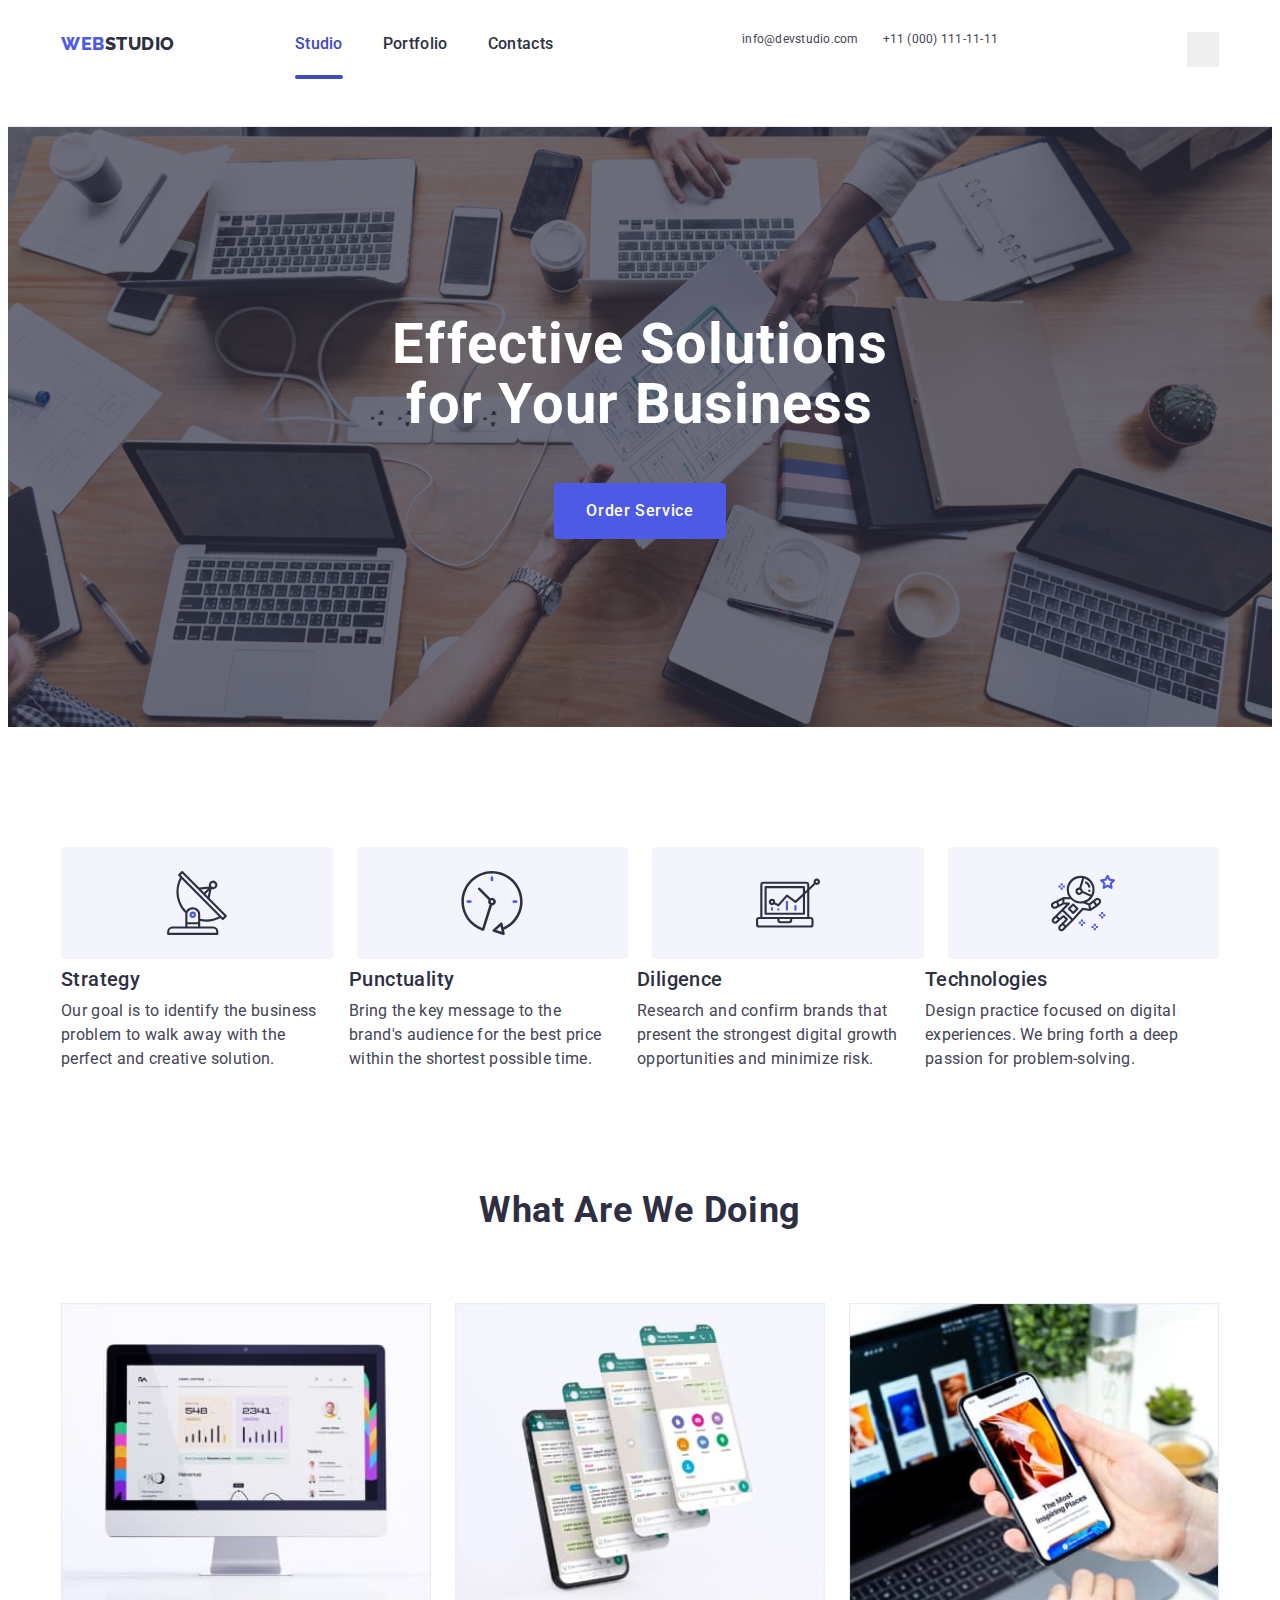
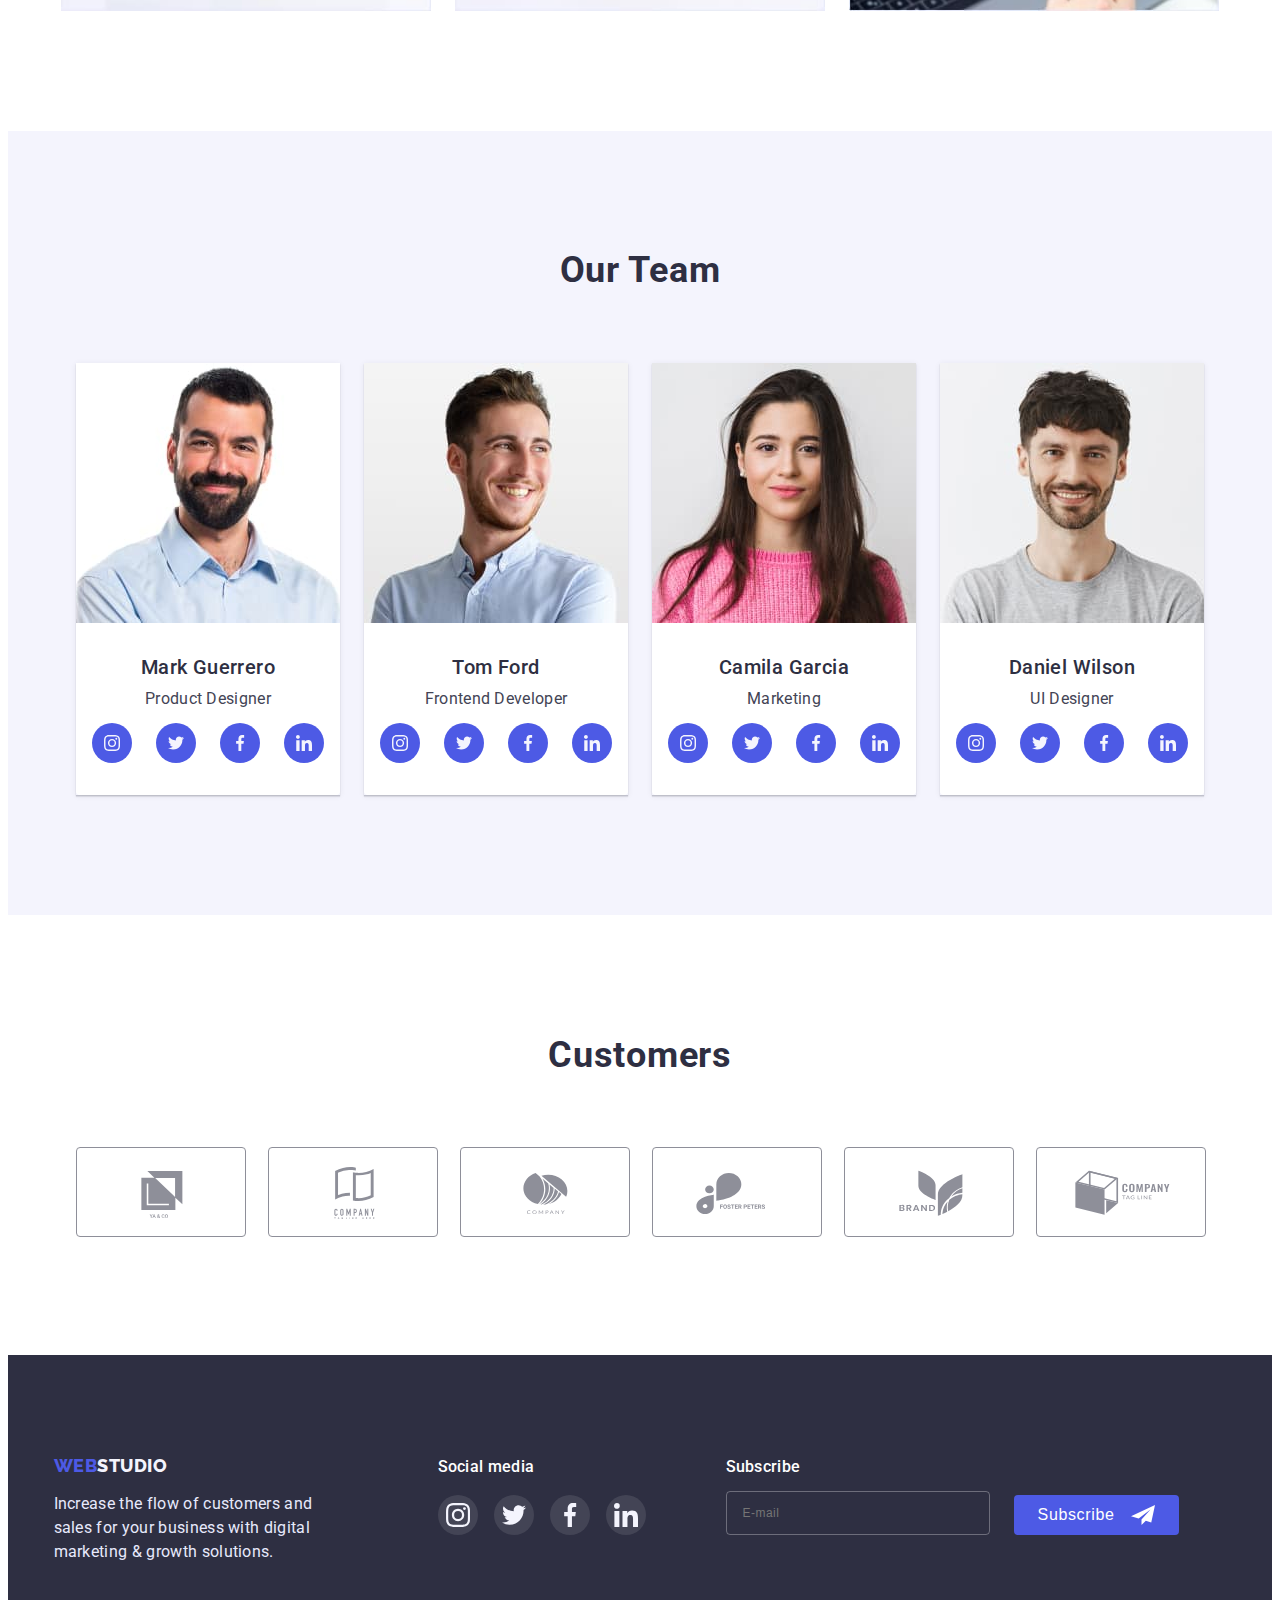
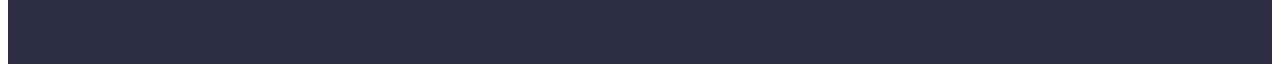
==== commit 16ecedb9: "almost-done" ====
--- a/index.html
+++ b/index.html
@@ -31,6 +31,11 @@
                     <li class="address-list-item"><a class="address-tel link" href="tel:+110001111111">+11 (000) 111-11-11</a></li>
                 </ul>
             </address>
+            <button type="button" class="mob-menu-btn">
+                <svg class="mob-menu-icon" width="32" height="32">
+                    <use href="./images/symbol-defs.svg#icon-mob-menu-lines"></use>
+                </svg>
+            </button>
         </div>
     </header>
     <main class="main">
@@ -109,9 +114,15 @@
             <div class="container">
                 <h2 class="studio-works-title">What are we doing</h2>
                 <ul class="studio-works-list list">
-                    <li class="works-list-item"><img src="./images/doing_img_1.jpg" alt="laptop" width="360" height="300"></li>
-                    <li class="works-list-item"><img src="./images/doing_img_2.jpg" alt="three phones" width="360" height="300"></li>
-                    <li class="works-list-item"><img src="./images/doing_img_3.jpg" alt="one phone in hand" width="360" height="300"></li>
+                    <li class="works-list-item">
+                        <img src="./images/we-doing-img/doing-1.jpg" alt="laptop" srcset="./images/we-doing-img/doing-1.jpg 1x, ./images/we-doing-img/doing-1-2x.jpg 2x" width="360" height="300">
+                    </li>
+                    <li class="works-list-item">
+                        <img src="./images/we-doing-img/doing-2.jpg" alt="three phones" srcset="./images/we-doing-img/doing-2.jpg 1x, ./images/we-doing-img/doing-2-2x.jpg 2x" width="360" height="300">
+                    </li>
+                    <li class="works-list-item">
+                        <img src="./images/we-doing-img/doing-3.jpg" alt="one phone in hand" srcset="./images/we-doing-img/doing-3.jpg 1x, ./images/we-doing-img/doing-3-2x.jpg 2x" width="360" height="300">
+                    </li>
                 </ul>
             </div>
         </section>
@@ -120,7 +131,7 @@
                 <h2 class="studio-team-title">Our Team</h2>
                 <ul class="studio-team-list list">
                     <li class="studio-team-list-item">
-                        <img class="studio-team-member" src="./images/worker_img_1.jpg" alt="worker" width="264">
+                        <img class="studio-team-member" src="./images/workers-img/worker-1.jpg" alt="worker" srcset="./images/workers-img/worker-1.jpg 1x, ./images/workers-img/worker-1-2x.jpg 2x" width="264">
                         <div class="member-text">
                             <h3 class="studio-member-name">Mark Guerrero</h3>
                             <p class="studio-member-text">Product Designer</p>
@@ -157,7 +168,7 @@
                         </div>
                     </li>
                     <li class="studio-team-list-item">
-                        <img class="studio-team-member" src="./images/worker_img_2.jpg" alt="worker" width="264">
+                        <img class="studio-team-member" src="./images/workers-img/worker_img_2.jpg" alt="worker" srcset="./images/workers-img/worker-2.jpg 1x, ./images/workers-img/worker-2-2x.jpg 2x" width="264">
                         <div class="member-text">
                             <h3 class="studio-member-name">Tom Ford</h3>
                             <p class="studio-member-text">Frontend Developer</p>
@@ -194,7 +205,7 @@
                         </div>
                     </li>
                     <li class="studio-team-list-item">
-                        <img class="studio-team-member" src="./images/worker_img_3.jpg" alt="worker" width="264">
+                        <img class="studio-team-member" src="./images/workers-img/worker_img_3.jpg" alt="worker" srcset="./images/workers-img/worker-3.jpg 1x, ./images/workers-img/worker-3-2x.jpg 2x" width="264">
                         <div class="member-text">
                             <h3 class="studio-member-name">Camila Garcia</h3>
                             <p class="studio-member-text">Marketing</p>
@@ -231,7 +242,7 @@
                         </div>
                     </li>
                     <li class="studio-team-list-item">
-                        <img class="studio-team-member" src="./images/worker_img_4.jpg" alt="worker" width="264">
+                        <img class="studio-team-member" src="./images/workers-img/worker_img_4.jpg" alt="worker" srcset="./images/workers-img/worker-4.jpg 1x, ./images/workers-img/worker-4-2x.jpg 2x" width="264">
                         <div class="member-text">
                             <h3 class="studio-member-name">Daniel Wilson</h3>
                             <p class="studio-member-text">UI Designer</p>
--- a/css/styles.css
+++ b/css/styles.css
@@ -24,6 +24,7 @@
     display: block;
     max-width: 100%;
     height: auto;
+    width: 100%;
 }
 
 .list {
@@ -49,7 +50,7 @@
 }
 
 .container {
-    width: 100%;
+    max-width: 426px;
     padding-left: 15px;
     padding-right: 15px;
     margin-left: auto;
@@ -78,7 +79,7 @@
 }
 
 .header-container {
-    width: 396px;
+    width: 100%;
     padding-top: 24px;
     padding-bottom: 24px;
     display: flex;
@@ -107,10 +108,12 @@
     display: none;
 }
 
+.mob-menu-btn {
+    margin-left: auto;
+    padding: 0;
+    border: none;
+}
 /*--------------- main ---------------*/
-
-/* .main {
-} */
 
 /*--------------- hero --------------*/
 
@@ -118,9 +121,18 @@
     padding-top: 188px;
     padding-bottom: 188px;
     background: #2E2F42;
-    background-image: var(--HeroGradient) ,url(../images/background-hero-img.jpg);
+    background-image: var(--HeroGradient) ,url(../images/background-img/background-hero-mobile.jpg);
     background-repeat: no-repeat;
     background-size: cover;
+    background-position: center;
+}
+
+@media (min-device-pixel-ratio: 2),
+    (min-resolution: 192dpi),
+    (min-resolution: 2dppx) {
+        .hero {
+            background-image: var(--HeroGradient) ,url(../images/background-img/background-hero-mobile-2x.jpg);
+        }
 }
 
 .hero-container {
@@ -164,7 +176,8 @@
 /*-------------- studio advantage ---------------*/
 
 .studio-advantage {
-    padding: 96px 16px;
+    padding-top: 96px;
+    padding-bottom: 96px;
 }
 
 .studio-advatage-pics-list {
@@ -231,9 +244,6 @@
 .studio-team-list-item:not(:last-child) {
     margin-bottom: 72px;
 }
-
-/* .studio-team-member {
-} */
 
 .member-text {
     padding: 32px 16px;
@@ -426,6 +436,7 @@
 }
 
 .footer-label {
+    max-width: 426px;
     color: #FFFFFF;
     font-weight: 500;
     font-size: 16px;
@@ -484,15 +495,17 @@
 /*--------------------- PORTFOLIO PAGE ---------------------*/
 
 .portfolio-info {
-    padding-top: 96px;
-    padding-bottom: 120px;
+    padding-top: 48px;
+    padding-bottom: 48px;
 }
 
 .portfolio-navigation-list {
-    margin-bottom: 72px;
-    display: flex;
-    gap: 24px;
-    justify-content: center;
+    margin-bottom: 48px;
+    display: flex;
+    column-gap: 24px;
+    row-gap: 16px;
+    flex-wrap: wrap;
+    justify-content: flex-start;
 }
 
 /* .portfolio-navigation-item {
@@ -528,19 +541,17 @@
     min-width: 69px;
 }
 
-.portfolio-service-list {
-    display: flex;
-    flex-wrap: wrap;
-    column-gap: 24px;
-    row-gap: 48px;
-}
-
-
 .portfolio-service-item {
+    margin-right: auto;
+    margin-left: auto;
+    max-width: 396px;
     outline: 1px solid #E7E9FC;
     box-shadow: 0px 1px 6px rgba(46, 47, 66, 0.08);
-    width: calc((100% - 48px) / 3);
     transition: box-shadow 250ms cubic-bezier(0.4, 0, 0.2, 1);
+}
+
+.portfolio-service-item:not(:last-child) {
+    margin-bottom: 48px;
 }
 
 .portfolio-service-item:is(:hover, :focus) {
--- a/css/mob.css
+++ b/css/mob.css
@@ -1,7 +1,16 @@
 @media screen and (min-width: 480px) {
 
-    .container {
-        max-width: 426px;
+    /*--------------- hero --------------*/
+
+    .hero {
+        background-image: var(--HeroGradient), url(../images/background-img/background-hero-tablet.jpg);
     }
 
+    @media (min-device-pixel-ratio: 2),
+    (min-resolution: 192dpi),
+    (min-resolution: 2dppx) {
+        .hero {
+            background-image: var(--HeroGradient) ,url(../images/background-img/background-hero-tablet-2x.jpg);
+        }
+}
 }--- a/css/tablet.css
+++ b/css/tablet.css
@@ -4,26 +4,29 @@
         max-width: 766px;
     }
 
+    /*--------------------- STUDIO PAGE -----------------------*/
+
     /*--------------- header ---------------*/
 
     .header-container {
         width: 100%;
+        height: 70px;
         padding-bottom: 0;
     }
 
     .header-navigation {
-        margin-right: auto;
+        margin-right: 118px;
         display: flex;
     }
     
     .header-logo {
+        margin-right: 120px;
         font-family: 'Raleway', sans-serif;
         font-weight: 800;
         font-size: 18px;
         line-height: 1.33;
         letter-spacing: 0.03em;
         text-transform: uppercase;
-        margin-right: 76px;
         color: var(--MainTextColor)
     }
     
@@ -35,9 +38,6 @@
         display: flex;
         gap: 40px;
     }
-    
-    /* .header-list-item {
-    } */
     
     .header-link {
         font-weight: 500;
@@ -60,7 +60,7 @@
     .current::after {
         content: '';
         position: absolute;
-        top: 42px;
+        top: 41px;
         left: 0;
         width: 100%;
         height: 4px;
@@ -69,20 +69,14 @@
     
     }
     
-    /* .header-address {
-    } */
-    
     .address-list {
-        font-size: 16px;
-        line-height: 1.5;
-        letter-spacing: 0.02em;
+        font-size: 12px;
+        line-height: 1.3;
+        letter-spacing: 0.04em;
         display: flex;
         flex-wrap: wrap;
         gap: 4px;
     }
-    
-    /* .address-list-item {
-    } */
     
     .address-mail {
         color: var(--SecondTextColor);
@@ -101,6 +95,18 @@
 
     /*--------------- hero --------------*/
 
+    .hero {
+        background-image: var(--HeroGradient), url(../images/background-img/background-hero-desktop.jpg);
+    }
+
+    @media (min-device-pixel-ratio: 2),
+    (min-resolution: 192dpi),
+    (min-resolution: 2dppx) {
+        .hero {
+            background-image: var(--HeroGradient) ,url(../images/background-img/background-hero-desktop-2x.jpg);
+        }
+}
+
     .hero-container {
         display: flex;
         flex-direction: column;
@@ -154,12 +160,10 @@
 
     /*--------------- footer ---------------*/
 
-    .footer {
+    .footer-items {
         padding-left: 108px;
-    }
-
-    .footer-items {
-        display: flex;
+        display: flex;
+        justify-content: flex-start;
         flex-wrap: wrap;
         gap: 24px;
     }
@@ -191,4 +195,35 @@
     .sub-btn {
         margin: 0;
     }
+
+    /*--------------------- PORTFOLIO PAGE ---------------------*/
+
+    .portfolio-info {
+        padding-top: 64px;
+        padding-bottom: 64px;
+    }
+
+    .portfolio-navigation-list {
+        margin-bottom: 64px;
+        gap: 24px;
+        flex-wrap: nowrap;
+        justify-content: center;
+    }
+
+    .portfolio-service-list {
+        display: flex;
+        flex-wrap: wrap;
+        column-gap: 24px;
+        row-gap: 72px;
+    }
+
+    .portfolio-service-item {
+        margin-right: 0;
+        margin-left: 0;
+        width: calc((100% - 24px) / 2);
+    }
+
+    .portfolio-service-item:not(:last-child) {
+        margin-bottom: 0;
+    }
 }--- a/css/desktop.css
+++ b/css/desktop.css
@@ -4,11 +4,20 @@
         max-width: 1158px;
     }
 
+    /*--------------------- STUDIO PAGE -----------------------*/
+
+    /*--------------- header ---------------*/
+
     .header-container {
         padding-bottom: 24px;
     }
 
+    .header-navigation {
+        margin-right: auto;
+    }
+
     .address-list {
+        letter-spacing: 0.02em;
         flex-wrap: nowrap;
         gap: 24px;
     }
@@ -17,9 +26,7 @@
 
     .studio-advantage {
         padding-top: 120px;
-        padding-right: 156px;
         padding-bottom: 0;
-        padding-left: 156px;
     }
 
     .studio-advatage-pics-list {
@@ -127,6 +134,7 @@
     }
 
     .footer-items {
+        padding-left: 0;
         flex-wrap: nowrap;
         gap: 0;
     }
@@ -159,4 +167,23 @@
     .sub-btn {
         margin: 0;
     }
+
+    /*--------------------- PORTFOLIO PAGE ---------------------*/
+
+    .portfolio-info {
+        padding-top: 96px;
+        padding-bottom: 120px;
+    }
+
+    .portfolio-navigation-list {
+        margin-bottom: 72px;
+    }
+
+    .portfolio-service-list {
+        row-gap: 48px;
+    }
+
+    .portfolio-service-item {
+        width: calc((100% - 48px) / 3);
+    }
 }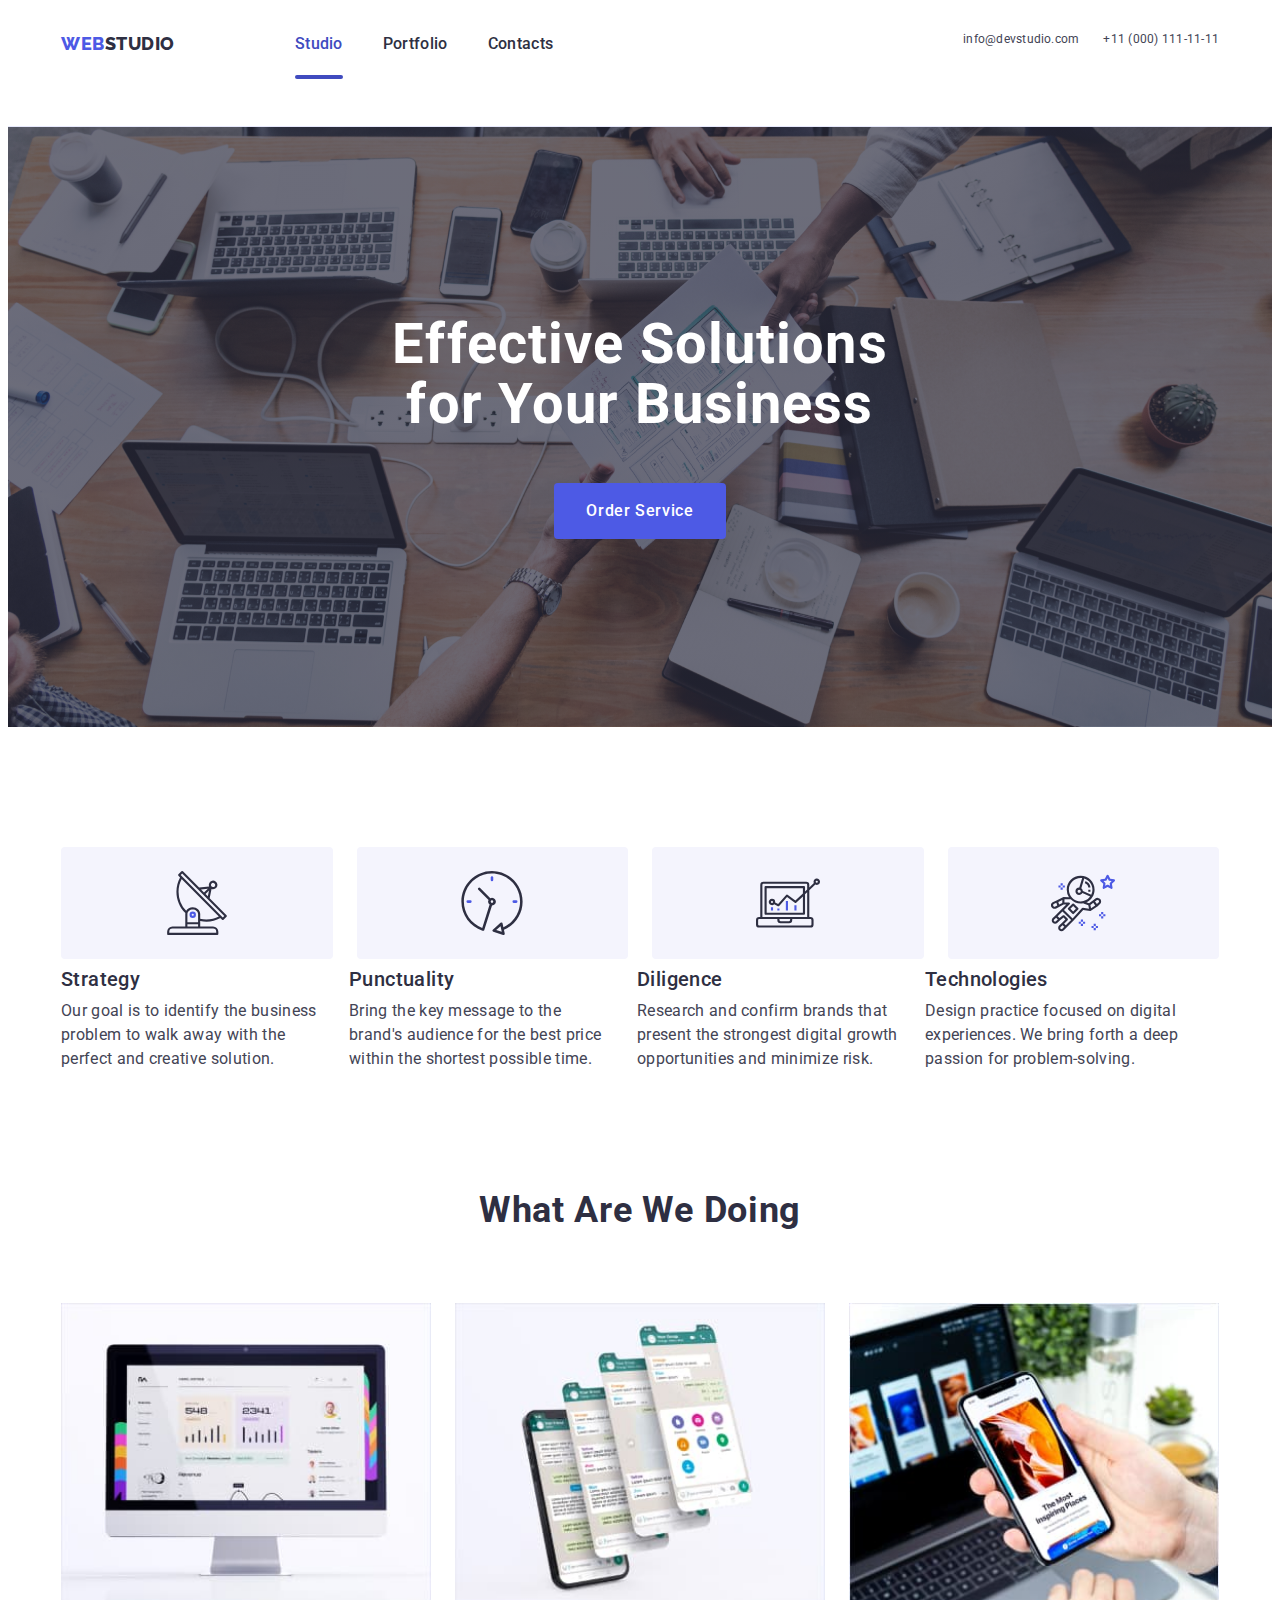
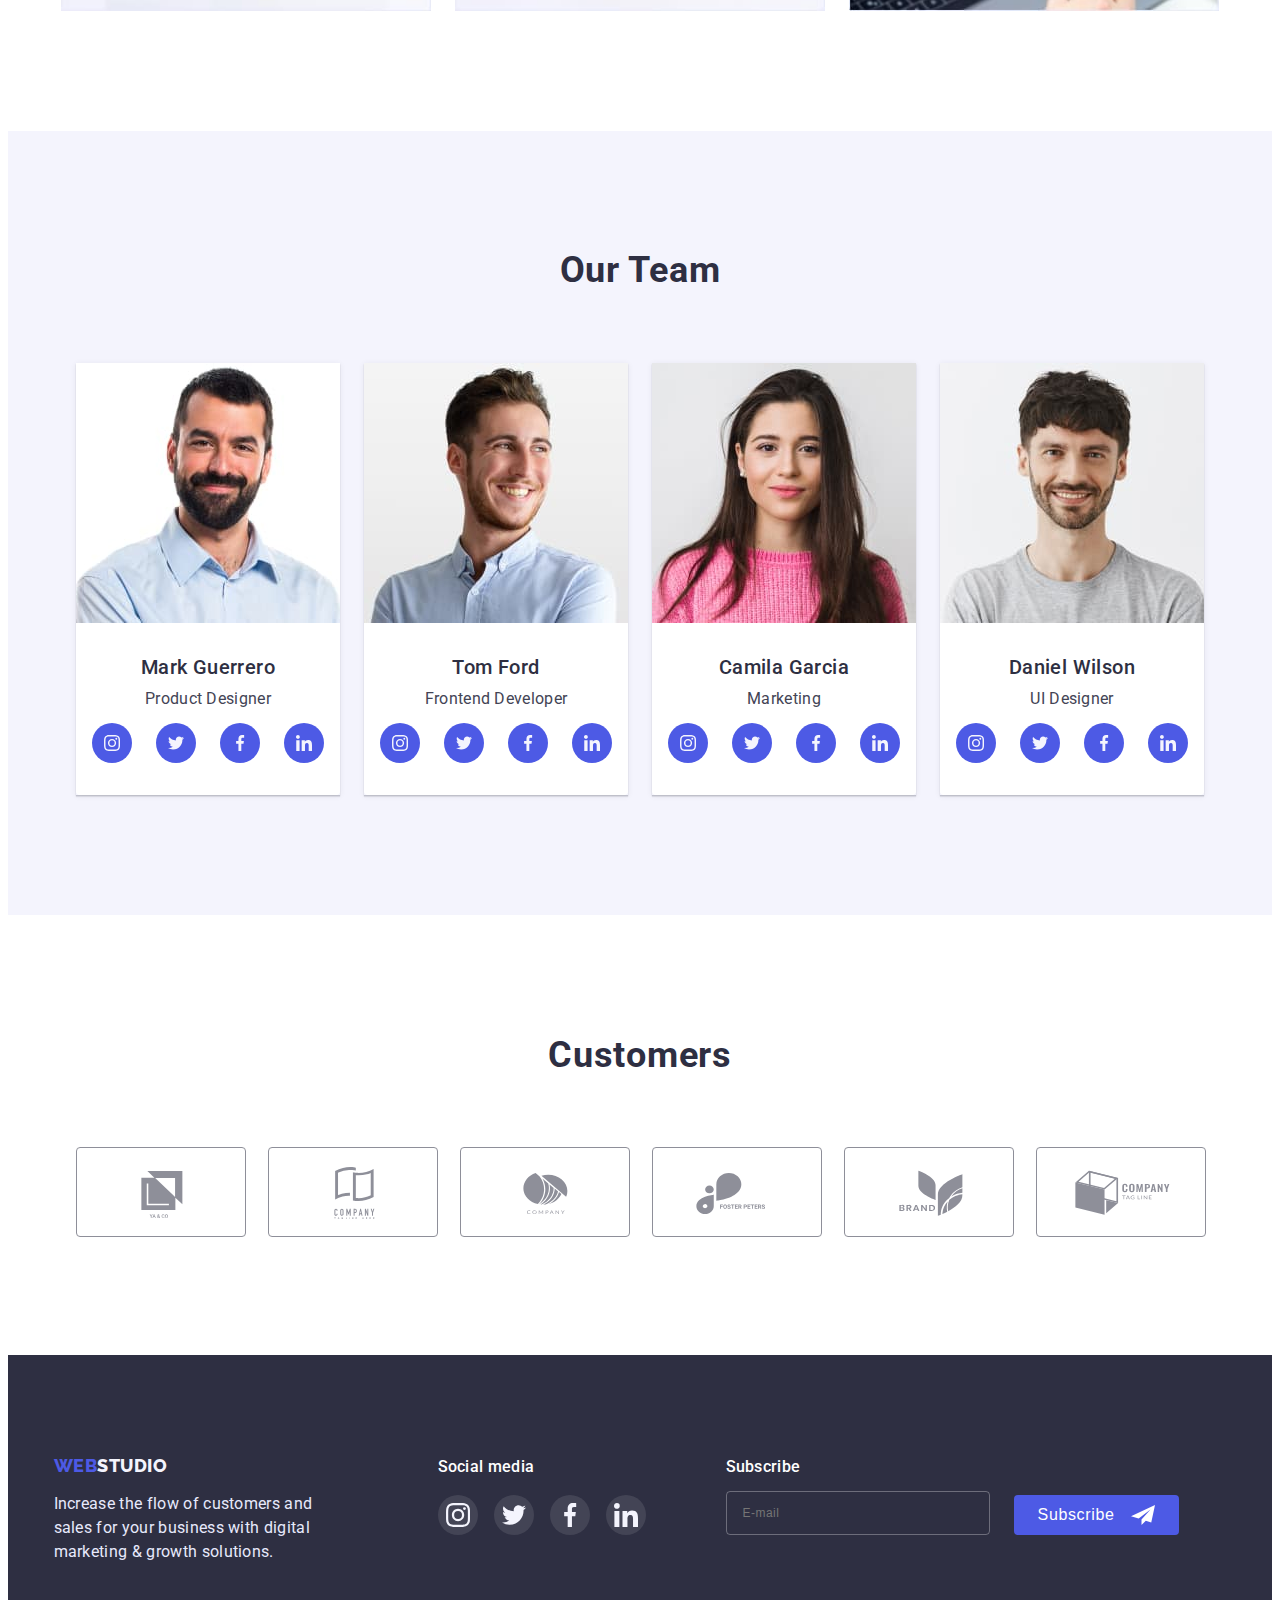
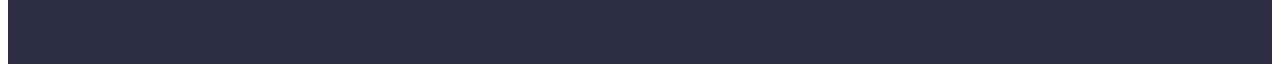
==== commit a0854c5b: "almost-done" ====
--- a/index.html
+++ b/index.html
@@ -31,11 +31,67 @@
                     <li class="address-list-item"><a class="address-tel link" href="tel:+110001111111">+11 (000) 111-11-11</a></li>
                 </ul>
             </address>
-            <button type="button" class="mob-menu-btn">
+            <button data-menu-open type="button" class="mob-menu-btn">
                 <svg class="mob-menu-icon" width="32" height="32">
                     <use href="./images/symbol-defs.svg#icon-mob-menu-lines"></use>
                 </svg>
             </button>
+        </div>
+        <div class="mob-menu is-hidden" data-menu>
+            <div class="mob-container">
+                <div>
+                    <button type="button" class="mob-menu-close" data-menu-close>
+                        <svg class="mob-menu-close-icon" width="8" height="8">
+                            <use href="./images/symbol-defs.svg#icon-close-cross"></use>
+                        </svg>
+                    </button>
+                    <nav class="mob-menu-navigation">
+                        <ul class="mob-menu-list list">
+                            <li class="mob-menu-list-item"><a class="mob-menu-link link" href="./index.html">Studio</a></li>
+                            <li class="mob-menu-list-item"><a class="mob-menu-link link" href="./portfolio.html">Portfolio</a></li>
+                            <li class="mob-menu-list-item"><a class="mob-menu-link link current-mob" href="">Contacts</a></li>
+                        </ul>
+                    </nav>
+                </div>
+                <div>
+                    <address class="mob-menu-address">
+                        <ul class="mob-menu-soc list">
+                            <li class="mob-menu-soc-list-item"><a class="mob-menu-tel link" href="tel:+110001111111">+11 (000) 111-11-11</a></li>
+                            <li class="mob-menu-soc-list-item"><a class="mob-menu-mail link" href="mailto:info@devstudio.com">info@devstudio.com</a></li>
+                        </ul>
+                    </address>
+                    <ul class="mob-menu-icon-list list">
+                        <li class="mob-menu-icon-list-item">
+                            <a href="" class="mob-menu-icon-link link">
+                                <svg class="mob-menu-icon" width="16" height="16">
+                                    <use href="./images/symbol-defs.svg#icon-instagram"></use>
+                                </svg>
+                            </a>
+                        </li>
+                        <li class="mob-menu-icon-list-item">
+                            <a href="" class="mob-menu-icon-link link">
+                                <svg class="mob-menu-icon" width="16" height="16">
+                                    <use href="./images/symbol-defs.svg#icon-twitter"></use>
+                                </svg>
+                            </a>
+                        </li>
+                        <li class="mob-menu-icon-list-item">
+                            <a href="" class="mob-menu-icon-link link">
+                                <svg class="mob-menu-icon" width="16" height="16">
+                                    <use href="./images/symbol-defs.svg#icon-facebook"></use>
+                                </svg>
+                            </a>
+                        </li>
+                        <li class="mob-menu-icon-list-item">
+                            <a href="" class="mob-menu-icon-link link">
+                                <svg class="mob-menu-icon" width="16" height="16">
+                                    <use href="./images/symbol-defs.svg#icon-linkedin"></use>
+                                </svg>
+                            </a>
+                        </li>
+                    </ul>
+                </di>
+            </div>
         </div>
     </header>
     <main class="main">
@@ -430,5 +486,6 @@
         </div>
     </div>
     <script src="./js/modal.js"></script>
+    <script src="./js/menu.js"></script>
 </body>
 </html>--- a/css/styles.css
+++ b/css/styles.css
@@ -70,6 +70,10 @@
     overflow: hidden;
 }
 
+.no-scroll {
+    overflow: hidden;
+}
+
 /*--------------------- STUDIO PAGE -----------------------*/
 
 /*--------------- header ---------------*/
@@ -113,6 +117,110 @@
     padding: 0;
     border: none;
 }
+
+/*--------------- mobile menu ---------------*/
+
+.mob-menu {
+    width: 100%;
+    height: 100vh;
+    padding-top: 40px;
+    padding-bottom: 40px;
+    position: fixed;
+    top: 0;
+    z-index: 1;
+    background-color: #FFFFFF;
+}
+
+.mob-container {
+    max-width: 426px;
+    height: 100%;
+    padding-left: 40px;
+    padding-right: 40px;
+    margin-left: auto;
+    margin-right: auto;
+    display: flex;
+    flex-direction: column;
+    justify-content: space-between;
+    overflow-y: auto;
+}
+
+.mob-menu-close {
+    width: 24px;
+    height: 24px;
+    background-color: #E7E9FC;
+    border: 1px solid rgba(0, 0, 0, 0.1);
+    border-radius: 50%;
+    display: flex;
+    justify-content: center;
+    align-items: center;
+    margin-left: auto;
+}
+
+.mob-menu-navigation {
+    margin-top: 16px;
+}
+
+.mob-menu-list-item:not(:last-child) {
+    margin-bottom: 40px;
+}
+
+.mob-menu-link {
+    font-weight: 700;
+    font-size: 36px;
+    line-height: 1.1;
+    letter-spacing: 0.02em;
+    color: #2E2F42;
+}
+
+.current-mob {
+    color: #404BBF;
+}
+
+.mob-menu-address {
+    margin-bottom: 48px;
+}
+
+.mob-menu-soc-list-item:not(:last-child) {
+    margin-bottom: 40px;
+}
+
+.mob-menu-tel {
+    font-weight: 600;
+    font-size: 25px;
+    line-height: 1.1;
+    text-transform: capitalize;
+    color: #4D5AE5;
+}
+
+.mob-menu-mail {
+    font-weight: 500;
+    font-size: 20px;
+    line-height: 1.2;
+    letter-spacing: 0.02em;
+    color: #434455;
+}
+
+.mob-menu-icon-list {
+    margin-top: 12px;
+    display: flex;
+    gap: 27px;
+}
+
+.mob-menu-icon-list-item {
+    width: 40px;
+    height: 40px;
+}
+
+.mob-menu-icon-link {
+    width: 100%;
+    height: 100%;
+    display: flex;
+    justify-content: center;
+    align-items: center;
+    border-radius: 50%;
+    background-color: var(--LogoColor);
+}
+
 /*--------------- main ---------------*/
 
 /*--------------- hero --------------*/
@@ -628,8 +736,8 @@
 }
 
 .modal {
-    width: 408px;
-    min-height: 576px;
+    width: 315px;
+    min-height: 586px;
     padding: 24px;
     background-color: #FCFCFC;
     box-shadow: 0px 1px 1px rgba(0, 0, 0, 0.14), 0px 1px 3px rgba(0, 0, 0, 0.12), 0px 2px 1px rgba(0, 0, 0, 0.2);
--- a/css/tablet.css
+++ b/css/tablet.css
@@ -93,6 +93,10 @@
         color: var(--HoverFocusColor);
     }
 
+    .mob-menu-btn {
+        display: none;
+    }
+
     /*--------------- hero --------------*/
 
     .hero {
@@ -226,4 +230,11 @@
     .portfolio-service-item:not(:last-child) {
         margin-bottom: 0;
     }
+
+    /*--------------------- MODAL PAGE ---------------------*/
+
+    .modal {
+        width: 408px;
+        min-height: 586px;
+    }
 }--- a/css/desktop.css
+++ b/css/desktop.css
@@ -186,4 +186,10 @@
     .portfolio-service-item {
         width: calc((100% - 48px) / 3);
     }
+
+    /*--------------------- MODAL PAGE ---------------------*/
+
+    .modal {
+        min-height: 584px;
+    }
 }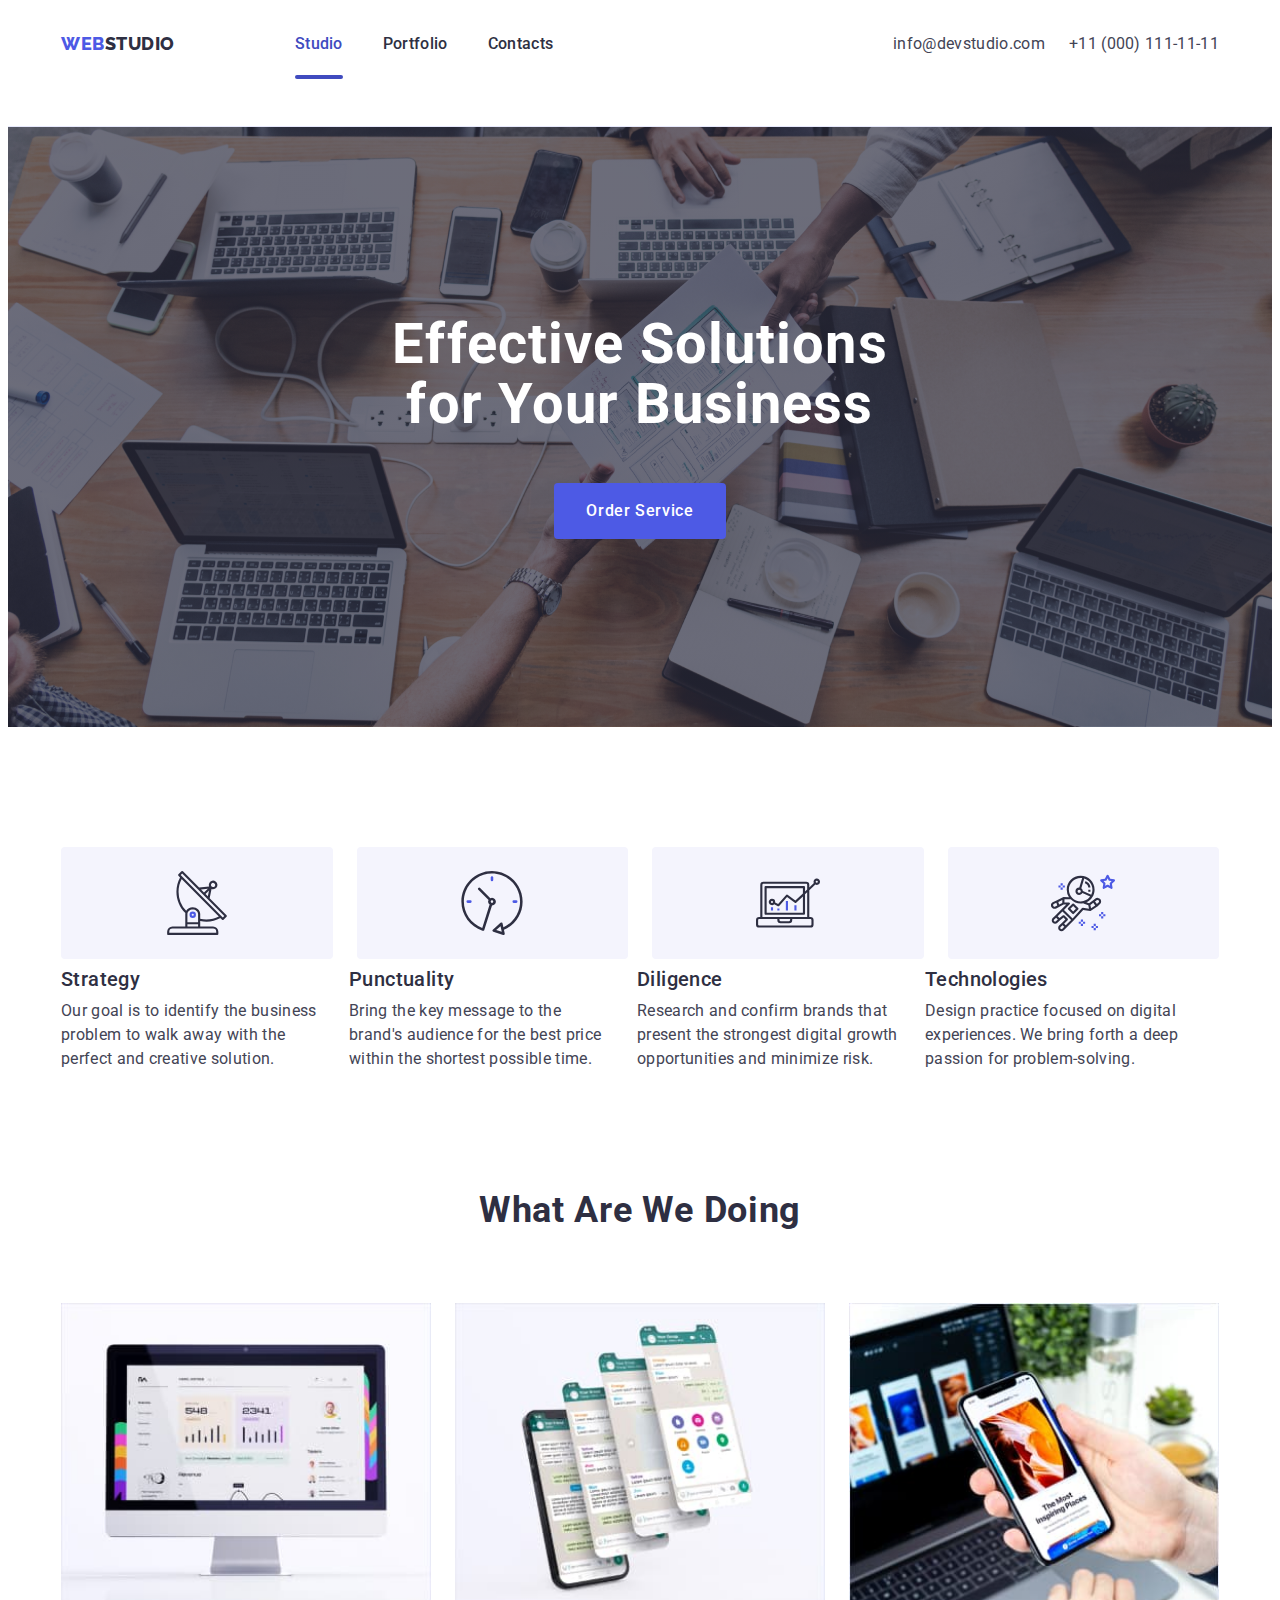
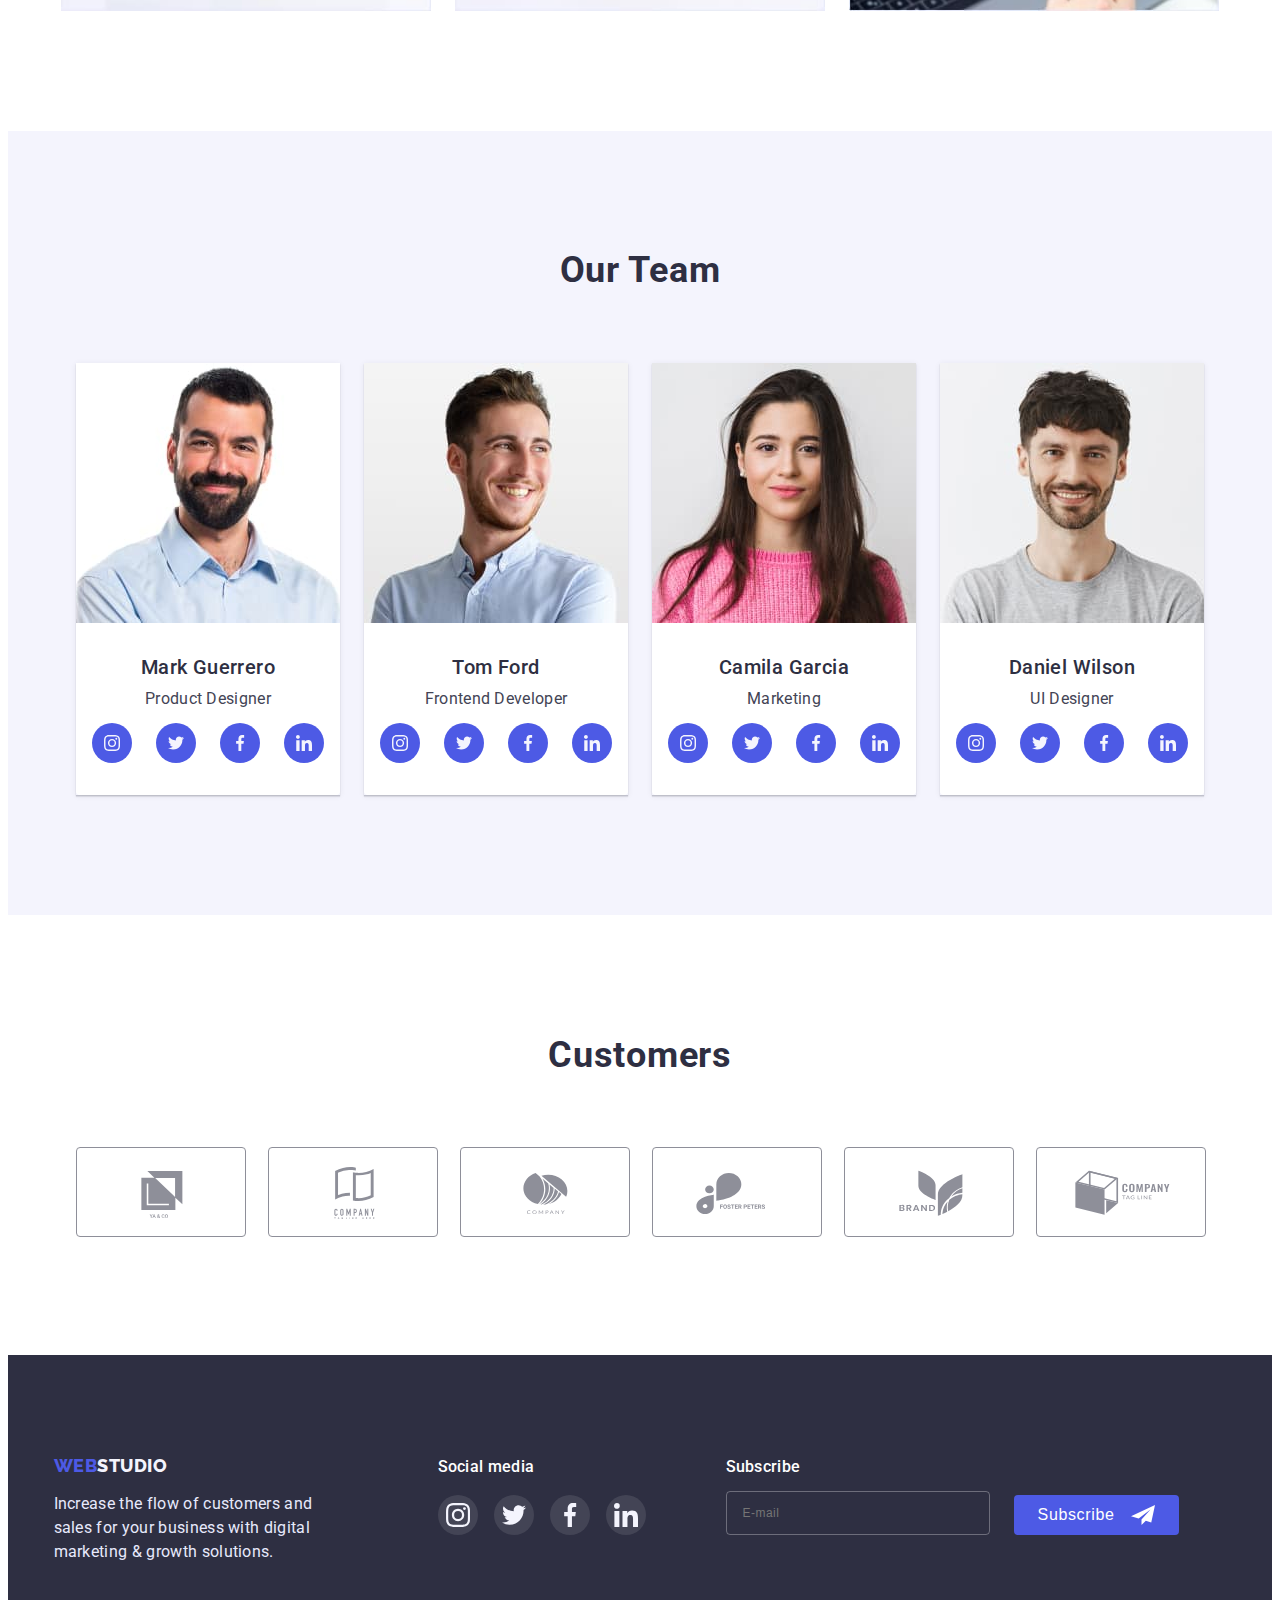
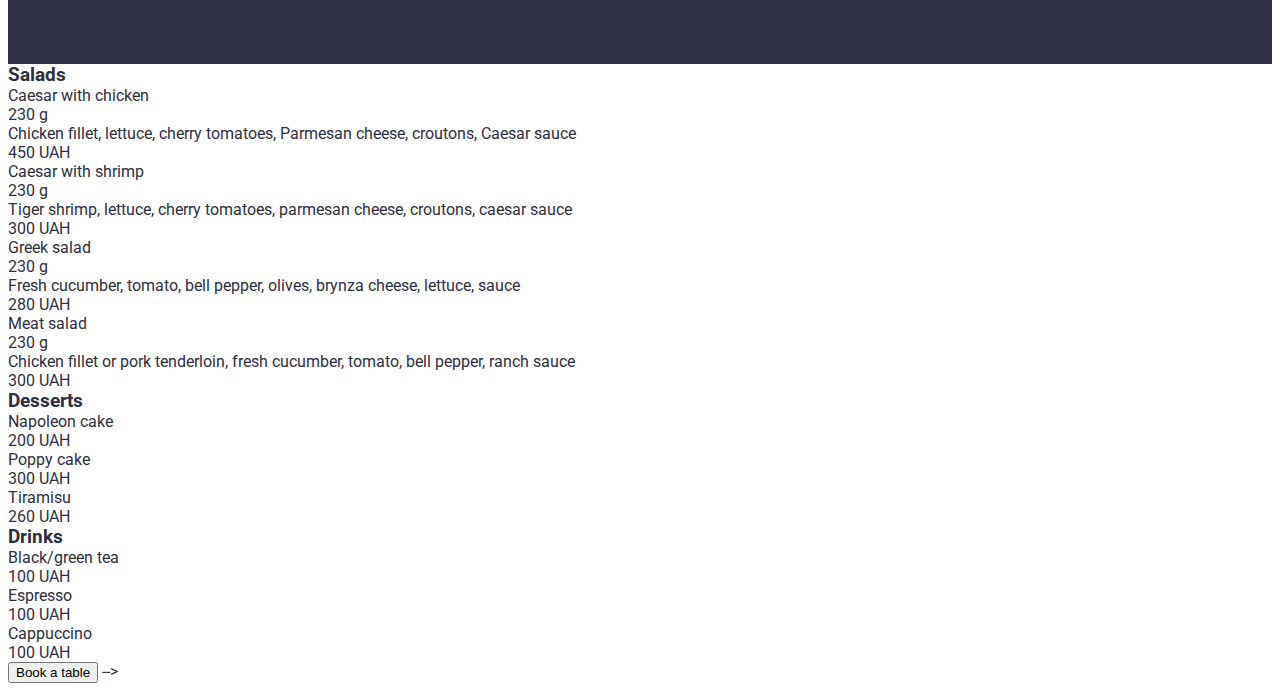
==== commit c0c879f6: "add proj" ====
--- a/index.html
+++ b/index.html
@@ -32,8 +32,8 @@
                 </ul>
             </address>
             <button data-menu-open type="button" class="mob-menu-btn">
-                <svg class="mob-menu-icon" width="32" height="32">
-                    <use href="./images/symbol-defs.svg#icon-mob-menu-lines"></use>
+                <svg class="mob-menu-icon" width="32" height="32" stroke="#2E2F42">
+                    <use href="./images/symbol-defs.svg#icon-mob-menu"></use>
                 </svg>
             </button>
         </div>
@@ -488,4 +488,223 @@
     <script src="./js/modal.js"></script>
     <script src="./js/menu.js"></script>
 </body>
-</html>+</html>
+
+
+<!-- <section class="restaurant-menu">
+    <div class="container">
+        <h2 class="restaurant-menu-title">
+            Restaurant menu
+        </h2>
+        <div class="restaurant-menu-wrap">
+            <div class="restaurant-menu-list-wrap-desk">    
+                <h3 class="restaurant-menu-list-title">Hot meals</h3>
+                <ul class="restaurant-menu-list list">
+                    <li class="restaurant-menu-item">
+                        <div class="restaurant-menu-item-wrap">
+                            <p class="restaurant-menu-dish-name">Veal borscht with beans</p>
+                            <p class="restaurant-menu-dish-weight">400 g</p>
+                        </div>
+                        <div class="restaurant-menu-item-wrap">
+                            <p class="restaurant-menu-dish-ing">Veal, potatoes, cabbage, carrots, onions, beans, garlic, tomatoes, greens, sour cream</p>
+                            <p class="restaurant-menu-dish-price">240 UAH</p>
+                        </div>
+                    </li>
+                    <li class="restaurant-menu-item">
+                        <div class="restaurant-menu-item-wrap">
+                            <p class="restaurant-menu-dish-name">Cheese soup with chicken</p>
+                            <p class="restaurant-menu-dish-weight">400 g</p>
+                        </div>
+                        <div class="restaurant-menu-item-wrap">
+                            <p class="restaurant-menu-dish-ing">Chicken, potatoes, carrots, onions, mushrooms, soft cheese, greens</p>
+                            <p class="restaurant-menu-dish-price">200 UAH</p>
+                        </div>
+                    </li>
+                    <li class="restaurant-menu-item">
+                        <div class="restaurant-menu-item-wrap">
+                            <p class="restaurant-menu-dish-name">Carbonara pasta</p>
+                            <p class="restaurant-menu-dish-weight">400 g</p>
+                        </div>
+                        <div class="restaurant-menu-item-wrap">
+                            <p class="restaurant-menu-dish-ing">Tagliatelle pasta, bacon, cream, Parmesan cheese, egg, greens</p>
+                            <p class="restaurant-menu-dish-price">430 UAH</p>
+                        </div>
+                    </li>
+                    <li class="restaurant-menu-item">
+                        <div class="restaurant-menu-item-wrap">
+                            <p class="restaurant-menu-dish-name">Pork steak</p>
+                            <p class="restaurant-menu-dish-weight">400 g</p>
+                        </div>
+                        <div class="restaurant-menu-item-wrap">
+                            <p class="restaurant-menu-dish-ing">Pork tenderloin, spices, served with sweet chili sauce and vegetables</p>
+                            <p class="restaurant-menu-dish-price">500 UAH</p>
+                        </div>
+                    </li>
+                    <li class="restaurant-menu-item">
+                        <div class="restaurant-menu-item-wrap">
+                            <p class="restaurant-menu-dish-name">Gorbusha in white wine sauce</p>
+                            <p class="restaurant-menu-dish-weight">400 g</p>
+                        </div>
+                        <div class="restaurant-menu-item-wrap">
+                            <p class="restaurant-menu-dish-ing">Tender redfish, cream sauce based on white wine</p>
+                            <p class="restaurant-menu-dish-price">400 UAH</p>
+                        </div>
+                    </li>
+                </ul>
+            </div>
+            <div class="restaurant-menu-list-wrap">
+                <h3 class="restaurant-menu-list-title">Side dishes and snacks</h3>
+                <ul class="restaurant-menu-list list">
+                    <li class="restaurant-menu-item">
+                        <div class="restaurant-menu-item-wrap">
+                            <p class="restaurant-menu-dish-name">Baked vegetables</p>
+                            <p class="restaurant-menu-dish-weight">200 g</p>
+                        </div>
+                        <div class="restaurant-menu-item-wrap">
+                            <p class="restaurant-menu-dish-ing">Zucchini, pepper, tomato, eggplant</p>
+                            <p class="restaurant-menu-dish-price">230 UAH</p>
+                        </div>
+                    </li>
+                    <li class="restaurant-menu-item">
+                        <div class="restaurant-menu-item-wrap">
+                            <p class="restaurant-menu-dish-name">French fries</p>
+                            <p class="restaurant-menu-dish-weight">150 g</p>
+                        </div>
+                        <div class="restaurant-menu-item-wrap">
+                            <p class="restaurant-menu-dish-ing">Potatoes, tomato sauce</p>
+                            <p class="restaurant-menu-dish-price">160 UAH</p>
+                        </div>
+                    </li>
+                    <li class="restaurant-menu-item">
+                        <div class="restaurant-menu-item-wrap">
+                            <p class="restaurant-menu-dish-name">Peasant-style potatoes</p>
+                            <p class="restaurant-menu-dish-weight">150 g</p>
+                        </div>
+                        <div class="restaurant-menu-item-wrap">
+                            <p class="restaurant-menu-dish-ing">Potatoes, spices, spicy sauces</p>
+                            <p class="restaurant-menu-dish-price">160 UAH</p>
+                        </div>
+                    </li>
+                    <li class="restaurant-menu-item">
+                        <div class="restaurant-menu-item-wrap">
+                            <p class="restaurant-menu-dish-name">Crisp pickles from the barrel</p>
+                            <p class="restaurant-menu-dish-weight">250 g</p>
+                        </div>
+                        <div class="restaurant-menu-item-wrap">
+                            <p class="restaurant-menu-dish-ing">Salted cucumber, pickled tomato, sauerkraut, Korean carrot</p>
+                            <p class="restaurant-menu-dish-price">350 UAH</p>
+                        </div>
+                    </li>
+                    <li class="restaurant-menu-item">
+                        <div class="restaurant-menu-item-wrap">
+                            <p class="restaurant-menu-dish-name">Chicken wings in honey sauce</p>
+                            <p class="restaurant-menu-dish-weight">400 g</p>
+                        </div>
+                        <div class="restaurant-menu-item-wrap">
+                            <p class="restaurant-menu-dish-ing">Chicken wings, mustard-honey sauce, served with carrots, celery and blue cheese sauce</p>
+                            <!-- <p></p> -->
+                        </div>
+                    </li>
+                </ul>
+            </div>
+                <div class="restaurant-menu-list-wrap">
+                    <h3 class="restaurant-menu-list-title">Salads</h3>
+                    <ul class="restaurant-menu-list list">
+                        <li class="restaurant-menu-item">
+                            <div class="restaurant-menu-item-wrap">
+                                <p class="restaurant-menu-dish-name">Caesar with chicken</p>
+                                <p class="restaurant-menu-dish-weight">230 g</p>
+                            </div>
+                            <div class="restaurant-menu-item-wrap">
+                                <p class="restaurant-menu-dish-ing">Chicken fillet, lettuce, cherry tomatoes, Parmesan cheese, croutons, Caesar sauce</p>
+                                <p class="restaurant-menu-dish-price">450 UAH</p>
+                            </div>
+                        </li>
+                        <li class="restaurant-menu-item">
+                            <div class="restaurant-menu-item-wrap">
+                                <p class="restaurant-menu-dish-name">Caesar with shrimp</p>
+                                <p class="restaurant-menu-dish-weight">230 g</p>
+                            </div>
+                            <div class="restaurant-menu-item-wrap">
+                                <p class="restaurant-menu-dish-ing">Tiger shrimp, lettuce, cherry tomatoes, parmesan cheese, croutons, caesar sauce</p>
+                                <p class="restaurant-menu-dish-price">300 UAH</p>
+                            </div>
+                        </li>
+                        <li class="restaurant-menu-item">
+                            <div class="restaurant-menu-item-wrap">
+                                <p class="restaurant-menu-dish-name">Greek salad</p>
+                                <p class="restaurant-menu-dish-weight">230 g</p>
+                            </div>
+                            <div class="restaurant-menu-item-wrap">
+                                <p class="restaurant-menu-dish-ing">Fresh cucumber, tomato, bell pepper, olives, brynza cheese, lettuce, sauce</p>
+                                <p class="restaurant-menu-dish-price">280 UAH</p>
+                            </div>
+                        </li>
+                        <li class="restaurant-menu-item">
+                            <div class="restaurant-menu-item-wrap">
+                                <p class="restaurant-menu-dish-name">Meat salad</p>
+                                <p class="restaurant-menu-dish-weight">230 g</p>
+                            </div>
+                            <div class="restaurant-menu-item-wrap">
+                                <p class="restaurant-menu-dish-ing">Chicken fillet or pork tenderloin, fresh cucumber, tomato, bell pepper, ranch sauce</p>
+                                <p class="restaurant-menu-dish-price">300 UAH</p>
+                            </div>
+                        </li>
+                    </ul>
+                </div>
+                <div class="restaurant-menu-drinks">
+                    <div class="restaurant-menu-list-wrap">
+                        <h3 class="restaurant-menu-list-title">Desserts</h3>
+                        <ul class="restaurant-menu-drinks-list">
+                            <li class="restaurant-menu-drinks-item">
+                                <p class="restaurant-menu-dish-name">Napoleon cake</p>
+                                <p class="restaurant-menu-dish-price">200 UAH</p>
+                            </li>
+                            <li class="restaurant-menu-drinks-item">
+                                <p class="restaurant-menu-dish-name">Poppy cake</p>
+                                <p class="restaurant-menu-dish-price">300 UAH</p>
+                            </li>
+                            <li class="restaurant-menu-drinks-item">
+                                <p class="restaurant-menu-dish-name">Tiramisu</p>
+                                <p class="restaurant-menu-dish-price">260 UAH</p>
+                            </li>
+                        </ul>
+                    </div>
+                    <div class="restaurant-menu-list-wrap">
+                        <h3 class="restaurant-menu-list-title">Drinks</h3>
+                        <ul class="restaurant-menu-drinks-list">
+                            <li class="restaurant-menu-drinks-item">
+                                <p class="restaurant-menu-dish-name">Black/green tea</p>
+                                <p class="restaurant-menu-dish-price"> 100 UAH</p>
+                            </li>
+                            <li class="restaurant-menu-drinks-item">
+                                <p class="restaurant-menu-dish-name">Espresso</p>
+                                <p class="restaurant-menu-dish-price"> 100 UAH</p>
+                            </li>
+                            <li class="restaurant-menu-drinks-item">
+                                <p class="restaurant-menu-dish-name">Cappuccino</p>
+                                <p class="restaurant-menu-dish-price"> 100 UAH</p>
+                            </li>
+                        </ul>
+                    </div>
+                </div>
+        </div>
+        <!-- <div class="restaurant-menu-icons">
+            <ul class="restaurant-menu-icons-list list">
+                <li class="restaurant-menu-icons-item">
+                    <svg class="restaurant-menu-icon" width="20" height="40">
+                        <use href="/src/img/icons/sprite.svg#icon-vector"></use>
+                    </svg>
+                </li>
+                <li class="restaurant-menu-icons-item">
+                    <svg class="restaurant-menu-icon" width="5" height="10">
+                        <use href="/src/img/icons/sprite.svg#icon-button"></use>
+                    </svg>
+                </li>
+            </ul>
+        </div> -->
+        <button class="restaurant-menu-btn" type="button">
+            <span class="restaurant-menu-btn-text">Book a table</span>
+        </button>
+    </div>
+</section> -->--- a/css/styles.css
+++ b/css/styles.css
@@ -116,6 +116,7 @@
     margin-left: auto;
     padding: 0;
     border: none;
+    background-color: transparent;
 }
 
 /*--------------- mobile menu ---------------*/
@@ -203,7 +204,7 @@
 .mob-menu-icon-list {
     margin-top: 12px;
     display: flex;
-    gap: 27px;
+    gap: 56px;
 }
 
 .mob-menu-icon-list-item {
@@ -226,8 +227,8 @@
 /*--------------- hero --------------*/
 
 .hero {
-    padding-top: 188px;
-    padding-bottom: 188px;
+    padding-top: 112px;
+    padding-bottom: 112px;
     background: #2E2F42;
     background-image: var(--HeroGradient) ,url(../images/background-img/background-hero-mobile.jpg);
     background-repeat: no-repeat;
@@ -313,6 +314,7 @@
     font-size: 16px;
     line-height: 1.5;
     letter-spacing: 0.02em;
+    text-align: left;
     color: var(--SecondTextColor)
 }
 
@@ -932,3 +934,29 @@
     letter-spacing: 0.04em;
     color: #FFFFFF;
 }
+
+
+
+
+
+
+
+
+
+
+
+
+
+
+.current-restaurant:active .current-hotel {
+    display: none;
+}
+
+.current-restaurant:active .current-room {
+    display: none;
+}
+
+
+
+
+
--- a/css/mob.css
+++ b/css/mob.css
@@ -13,4 +13,299 @@
             background-image: var(--HeroGradient) ,url(../images/background-img/background-hero-tablet-2x.jpg);
         }
 }
-}+}
+
+/* @media screen and (min-width: 1440px) {
+
+    .restaurant-menu > .container {
+        max-width: 1134px;
+        padding-top: 100px;
+        padding-bottom: 100px;
+    }
+
+    .restaurant-menu-title {
+        margin-bottom: 100px;
+    }
+
+    .restaurant-menu-wrap {
+        margin-bottom: 65px;
+        display: flex;
+        justify-content: center;
+        flex-wrap: wrap;
+        column-gap: 74px;
+        row-gap: 50px;
+    }
+
+    .restaurant-menu-list-wrap-desk {
+        margin-bottom: 0;
+        min-width: 530px;
+    }
+
+    .restaurant-menu-list-wrap {
+        min-width: 530px;
+        display: flex;
+        flex-direction: column;
+    }
+
+    .restaurant-menu-drinks {
+        display: flex;
+        flex-direction: column;
+        gap: 43px;
+    }
+
+    .restaurant-menu-drinks-list {
+        display: flex;
+        flex-direction: column;
+        gap: 24px;
+    }
+
+    .restaurant-menu-drinks-item {
+        min-width: 530px;
+        display: flex;
+        position: relative;
+    }
+
+    .restaurant-menu-drinks-item::after {
+        content: '';
+        display: inline-block;
+        width: 100%;
+        height: 1px;
+        background-color: rgba(121, 120, 120, 0.5);
+        position: absolute;
+        bottom: -15px;
+    }
+
+}
+
+@media screen and (min-width: 768px) {
+
+    .restaurant-menu > .container {
+        max-width: 545px;
+        padding-top: 80px;
+        padding-bottom: 80px;
+    }
+
+    .restaurant-menu-title {
+        margin-bottom: 64px;
+        font-size: 40px;
+        line-height: 1.1;
+    }
+
+    .restaurant-menu-list-wrap-desk {
+        margin-bottom: 108px;
+    }
+
+    .restaurant-menu-list-title {
+        font-size: 24px;
+        line-height: 1.0;
+    }
+
+    .restaurant-menu-dish-name {
+        font-size: 18px;
+        line-height: 1.33;
+    }
+
+    .restaurant-menu-dish-name::before {
+        top: 11px;
+    }
+
+    .restaurant-menu-dish-weight {
+        font-size: 14px;
+        line-height: 1.29;
+    }
+
+    .restaurant-menu-dish-ing {
+        max-width: 345px;
+        font-size: 12px;
+        line-height: 1.5;
+    }
+
+    .restaurant-menu-dish-price {
+        font-size: 18px;
+        line-height: 1.33;
+    }
+
+    .restaurant-menu-btn {
+        margin-left: 0;
+    }
+
+}
+
+.restaurant-menu {
+    background-color: var(--color-dark);
+}
+
+.restaurant-menu > .container {
+    padding-top: 40px;
+    padding-bottom: 64px;
+}
+
+.restaurant-menu-title {
+    margin-bottom: 36px;
+    text-align: center;
+    font-family: var(--font-family);
+    font-style: normal;
+    font-weight: 700;
+    font-size: 32px;
+    line-height: 1.25;
+    letter-spacing: -0.02em;
+    text-transform: uppercase;
+    color: var(--color-menu-light);
+}
+
+.restaurant-menu-list-wrap-desk {
+    margin-bottom: 96px;
+}
+
+.restaurant-menu-list-wrap {
+    display: none;
+}
+
+.restaurant-menu-list-title {
+    margin-bottom: 32px;
+    font-family: var(--font-family);
+    font-style: italic;
+    font-weight: 700;
+    font-size: 18px;
+    line-height: 1.33;
+    letter-spacing: -0.02em;
+    text-transform: uppercase;
+    color: var(--color-menu-light);
+}
+
+.restaurant-menu-list {
+    list-style: disc;
+    color: var(--color-menu-light);
+}
+
+.restaurant-menu-item {
+    display: flex;
+    flex-direction: column;
+    gap: 8px;
+    position: relative;
+}
+
+.restaurant-menu-item::after {
+    content: '';
+    display: inline-block;
+    width: 100%;
+    height: 1px;
+    background-color: rgba(121, 120, 120, 0.5);
+    position: absolute;
+    bottom: -15px;
+}
+
+.restaurant-menu-item:not(:last-child) {
+    margin-bottom: 30px;
+}
+
+.restaurant-menu-item-wrap {
+    display: flex;
+    align-items: flex-start;
+}
+
+.restaurant-menu-dish-name {
+    margin-right: auto;
+    margin-left: 22px;
+    font-family: var(--font-family);
+    font-style: normal;
+    font-weight: 500;
+    font-size: 14px;
+    line-height: 1.29;
+    letter-spacing: 0.06em;
+    color: var(--color-menu-light);
+    position: relative;
+}
+
+.restaurant-menu-dish-name::before {
+    content: '';
+    display: inline-block;
+    width: 3px;
+    height: 3px;
+    border-radius: 50%;
+    background-color: var(--color-menu-light);
+    position: absolute;
+    top: 8px;
+    left: -14px;
+}
+
+.restaurant-menu-dish-weight {
+    font-family: var(--font-family);
+    font-style: normal;
+    font-weight: 400;
+    font-size: 12px;
+    line-height: 1.17;
+    letter-spacing: -0.02em;
+    color: var(--color-menu-light-second);
+}
+
+.restaurant-menu-dish-ing {
+    max-width: 233px;
+    font-family: var(--font-family);
+    font-style: normal;
+    font-weight: 400;
+    font-size: 10px;
+    line-height: 1.4;
+    letter-spacing: 0.25em;
+    color: var(--color-menu-dark);
+}
+
+.restaurant-menu-dish-price {
+    margin-left: auto;
+    font-family: var(--font-family);
+    font-style: normal;
+    font-weight: 700;
+    font-size: 14px;
+    line-height: 1.29;
+    letter-spacing: 0.06em;
+    color: var(--color-menu-light);
+}
+
+.restaurant-menu-list-wrap {
+    display: none;
+}
+
+.restaurant-menu-icons-list {
+    display: flex;
+}
+
+.restaurant-menu-btn {
+    width: 140px;
+    height: 40px;
+    margin-right: auto;
+    margin-left: auto;
+    background-color: transparent;
+    border: 0.8px solid var(--color-menu-light);
+    border-radius: 32px;
+    display: flex;
+    justify-content: center;
+    align-items: center;
+    transition: background-color 250ms cubic-bezier(0.4, 0, 0.2, 1),
+        border 250ms cubic-bezier(0.4, 0, 0.2, 1);
+}
+
+.restaurant-menu-btn-text {
+    font-family: var(--font-family);
+    font-style: normal;
+    font-weight: 400;
+    font-size: 14px;
+    line-height: 1.71;
+    letter-spacing: -0.02em;
+    text-transform: uppercase;
+    color: var(--color-menu-light);
+    transition: color 250ms cubic-bezier(0.4, 0, 0.2, 1);
+}
+
+.restaurant-menu-btn:is(:hover, :focus) {
+    background-color: #FFFFFF;
+    border: none;
+}
+
+.restaurant-menu-btn:is(:hover, :focus) .restaurant-menu-btn-text {
+    color: var(--color-dark);
+}
+
+.restaurant-menu-icons {
+    background-color: #FFFFFF;
+}
+ */
--- a/css/tablet.css
+++ b/css/tablet.css
@@ -100,6 +100,7 @@
     /*--------------- hero --------------*/
 
     .hero {
+        padding-bottom: 108px;
         background-image: var(--HeroGradient), url(../images/background-img/background-hero-desktop.jpg);
     }
 
--- a/css/desktop.css
+++ b/css/desktop.css
@@ -17,9 +17,22 @@
     }
 
     .address-list {
-        letter-spacing: 0.02em;
-        flex-wrap: nowrap;
-        gap: 24px;
+        font-size: 16px;
+        line-height: 1.5;
+        letter-spacing: 0.02em;
+        flex-wrap: nowrap;
+        gap: 24px;
+    }
+
+    .mob-menu-btn {
+        display: none;
+    }
+
+    /*--------------- hero --------------*/
+
+    .hero {
+        padding-top: 188px;
+        padding-bottom: 188px;
     }
 
     /*-------------- studio advantage ---------------*/
